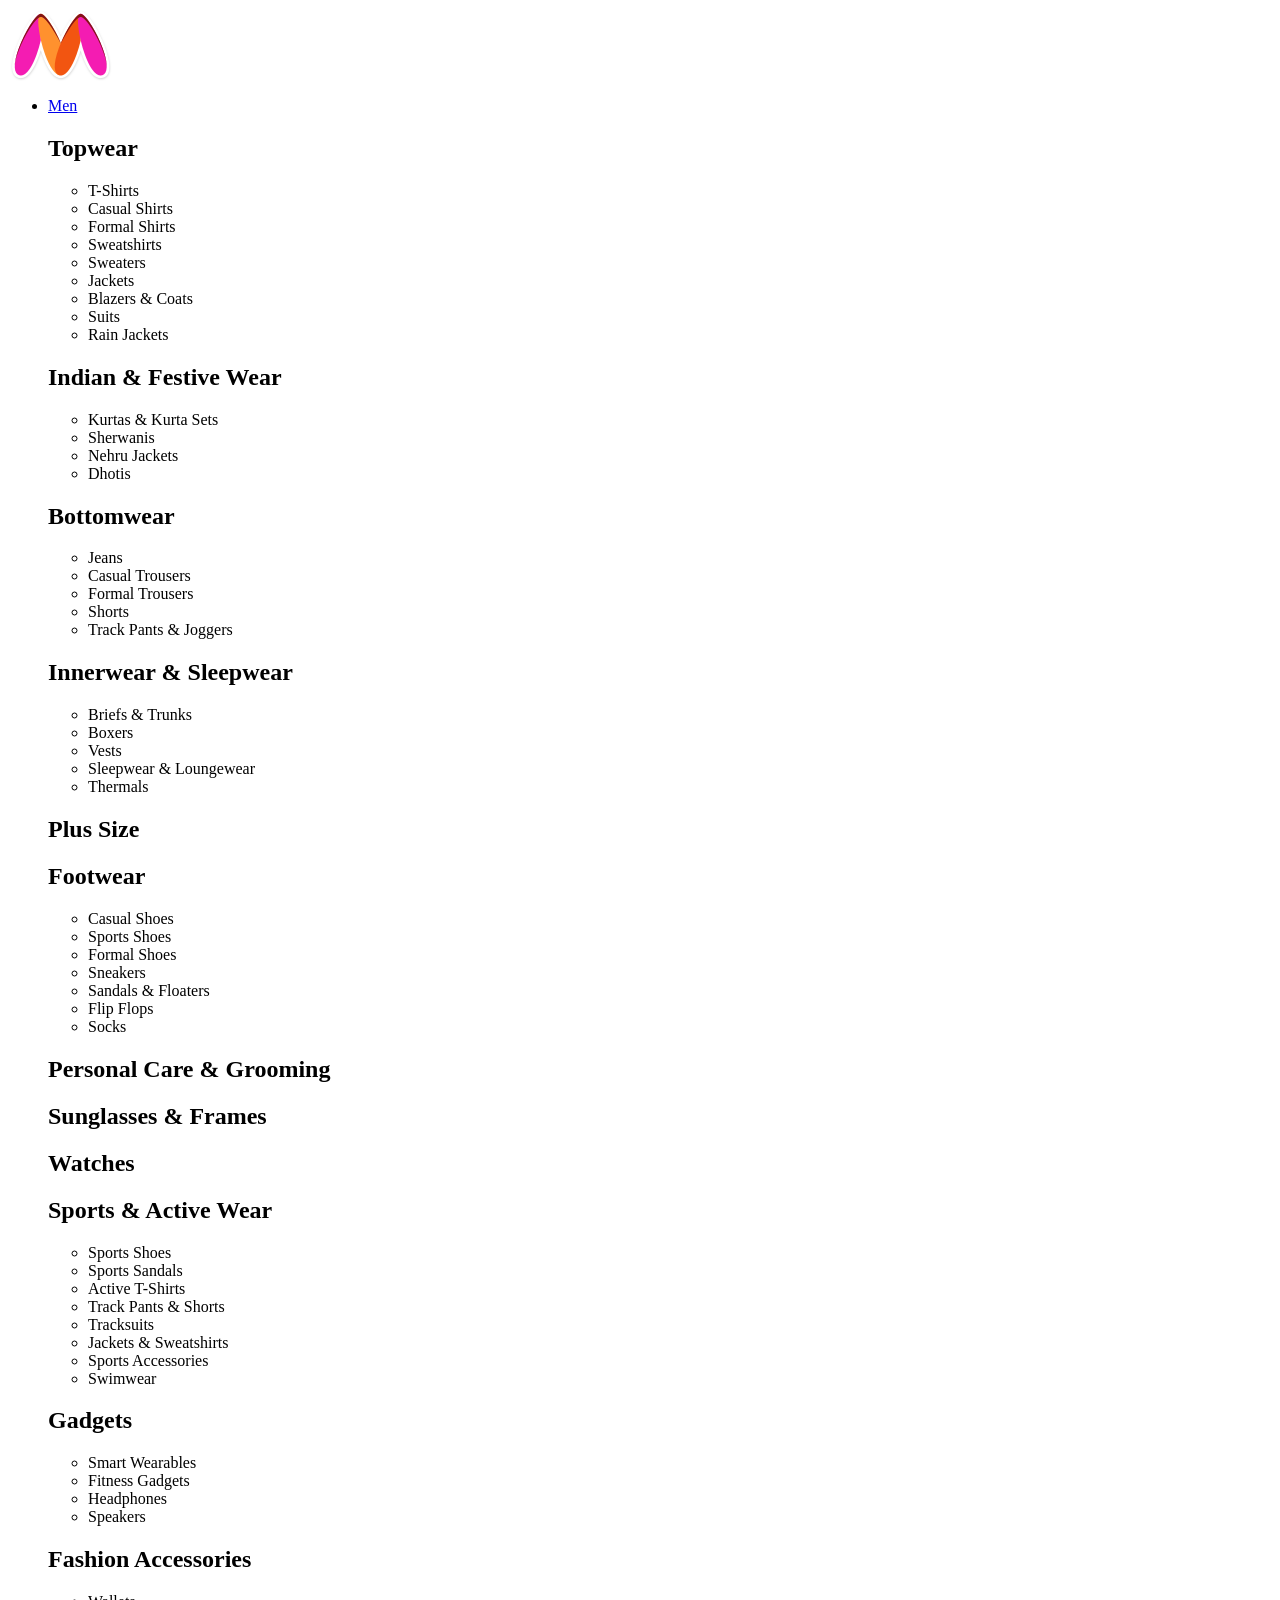
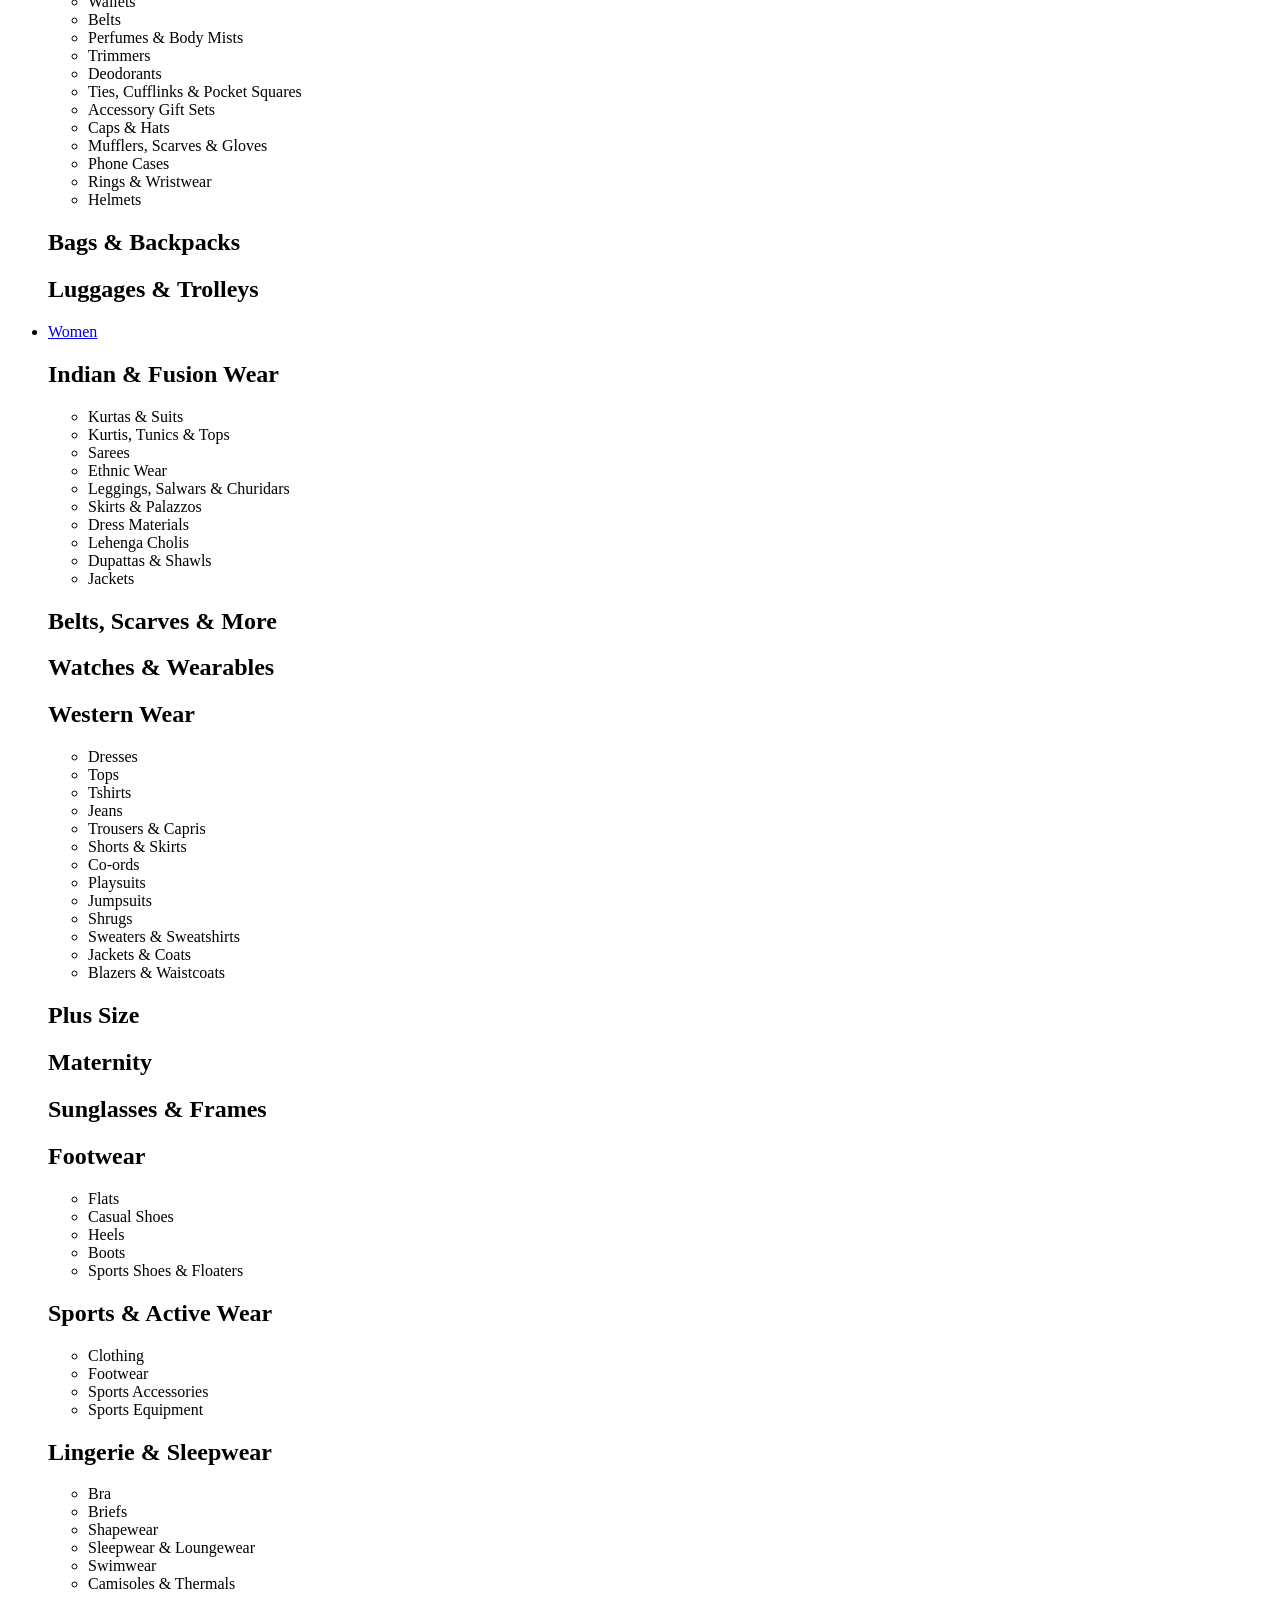
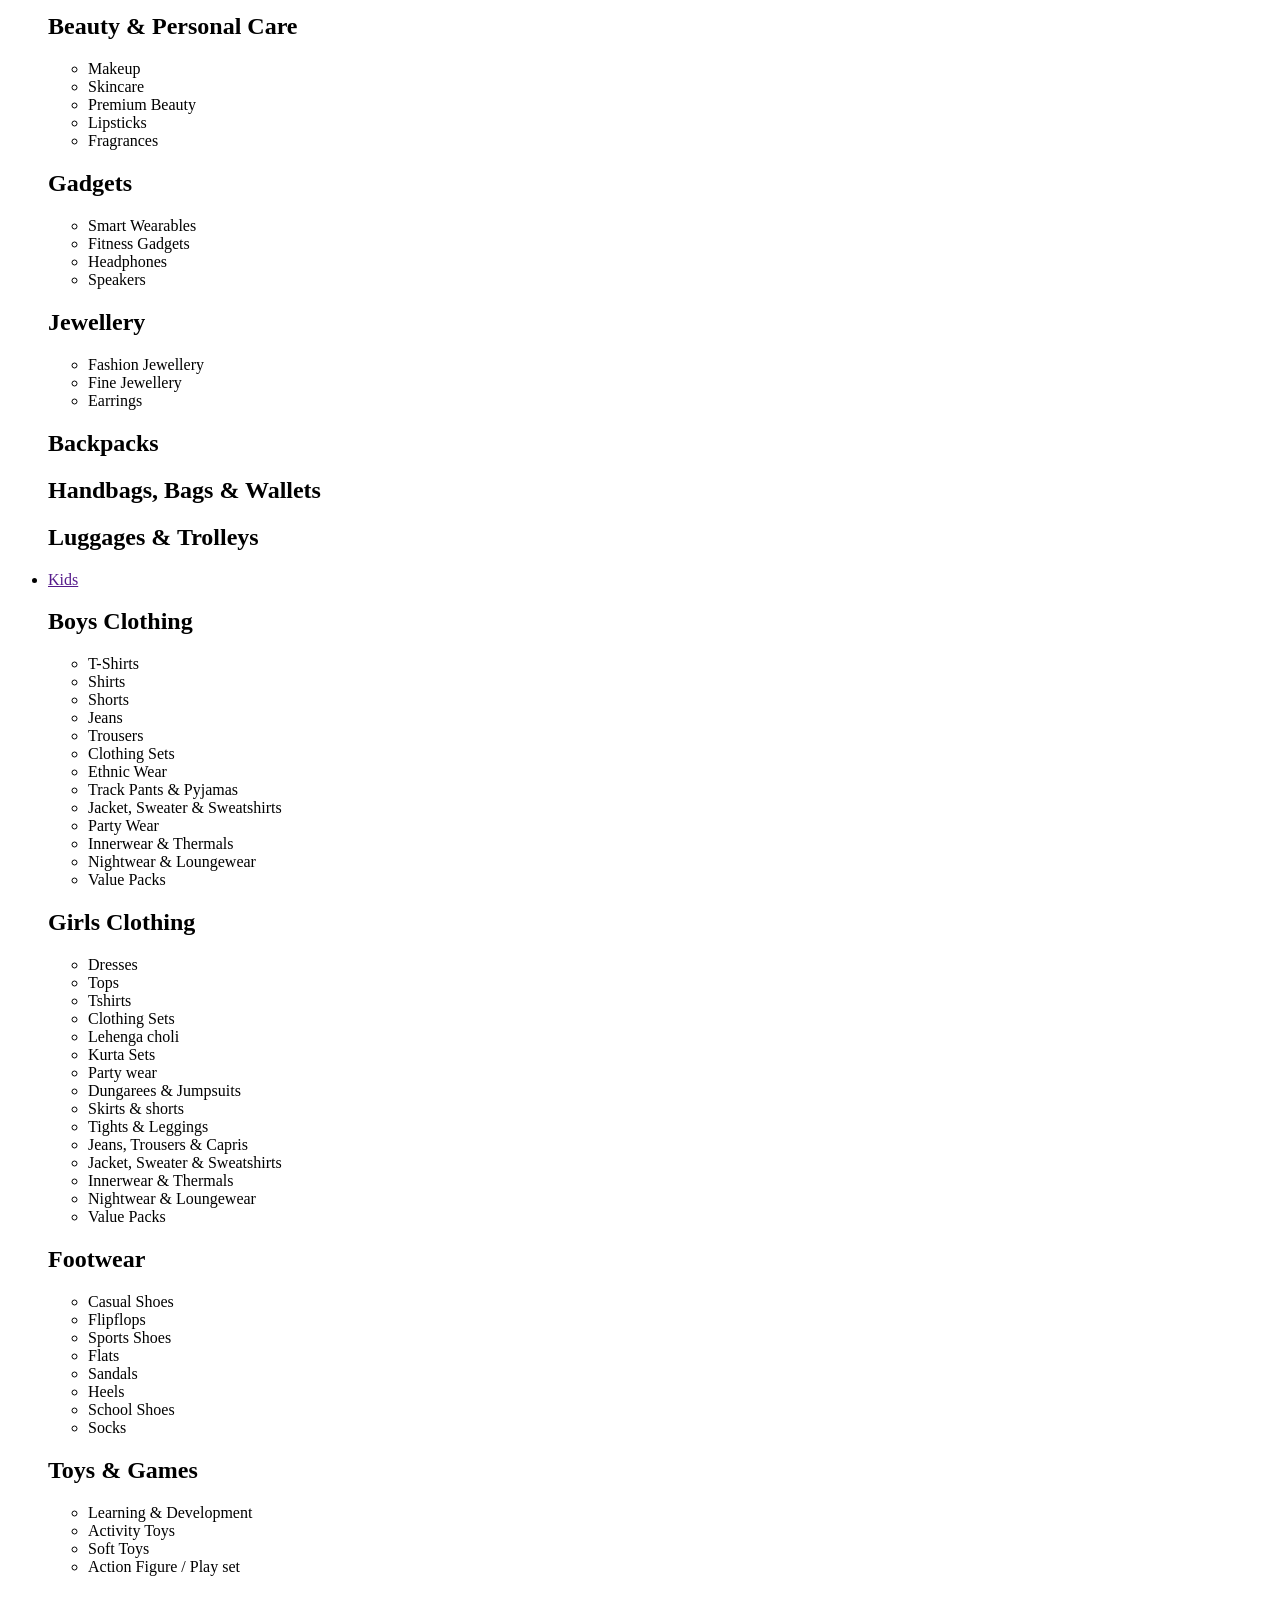
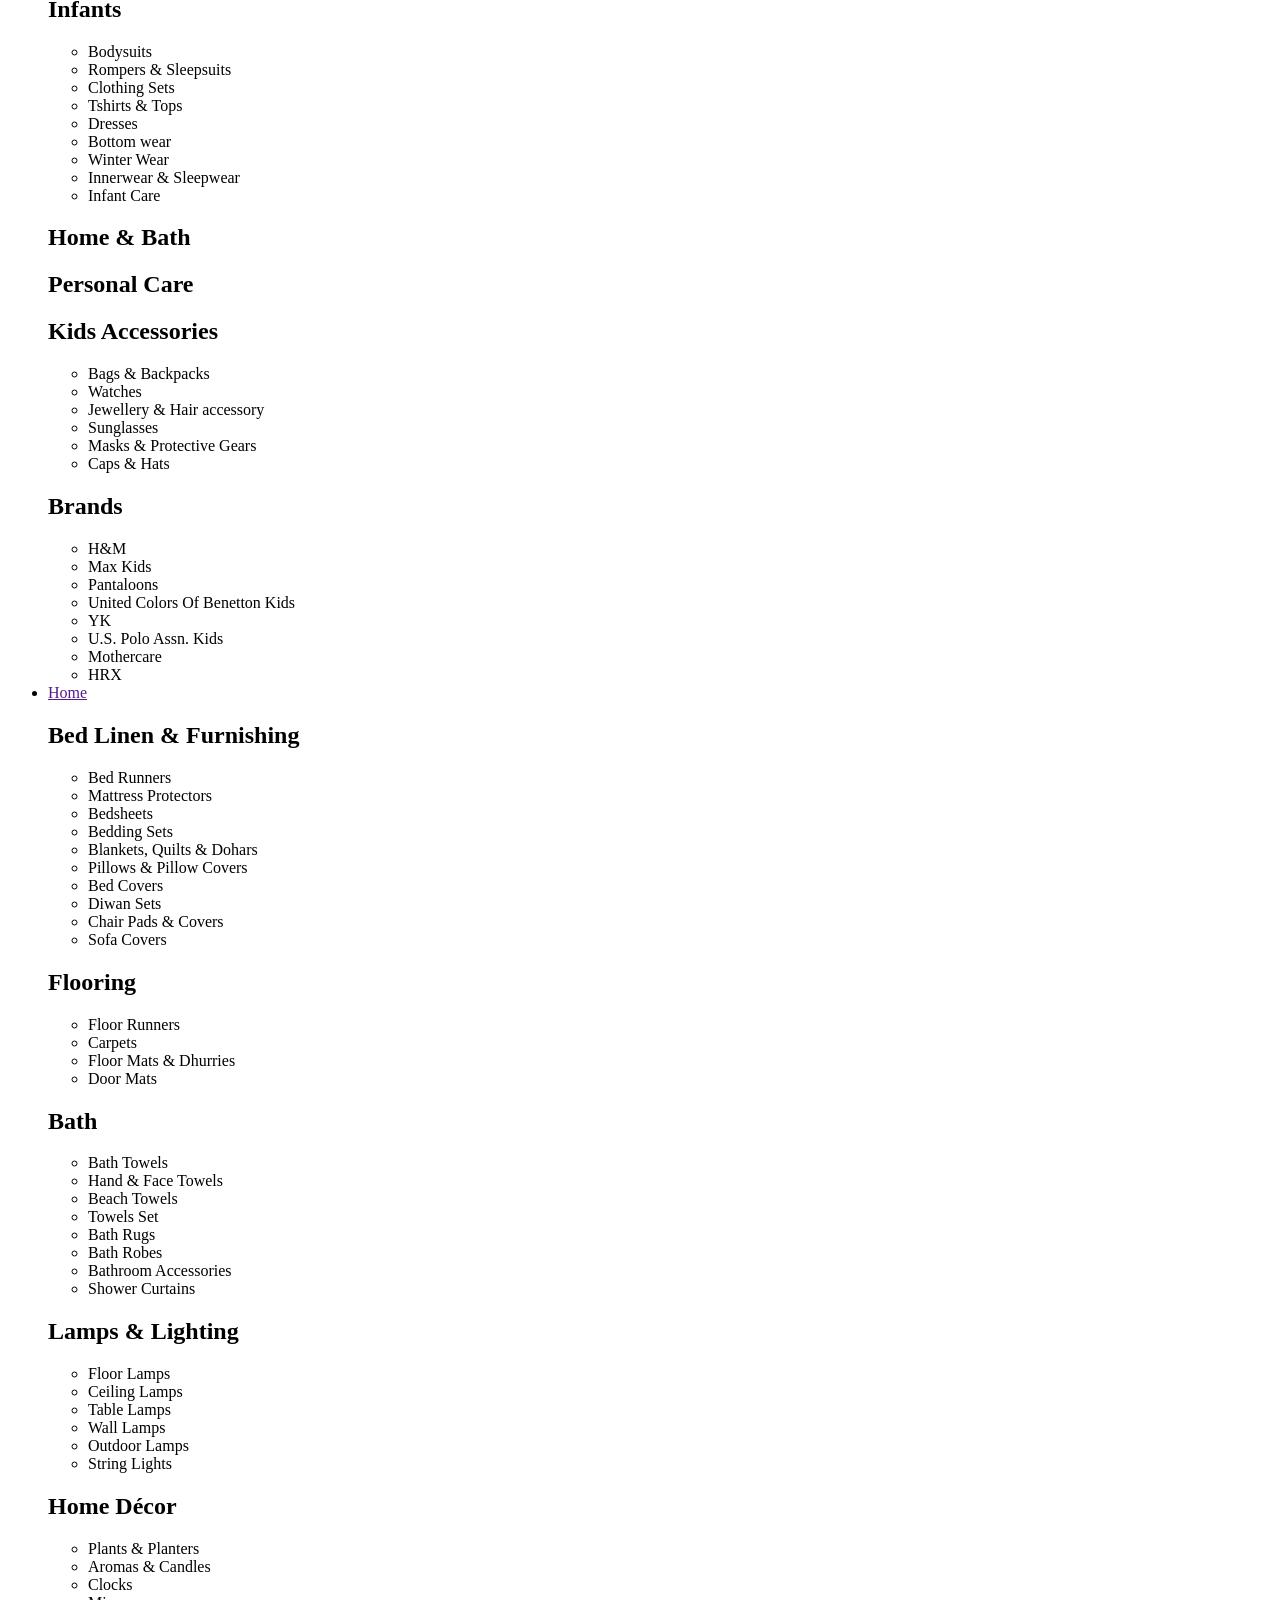
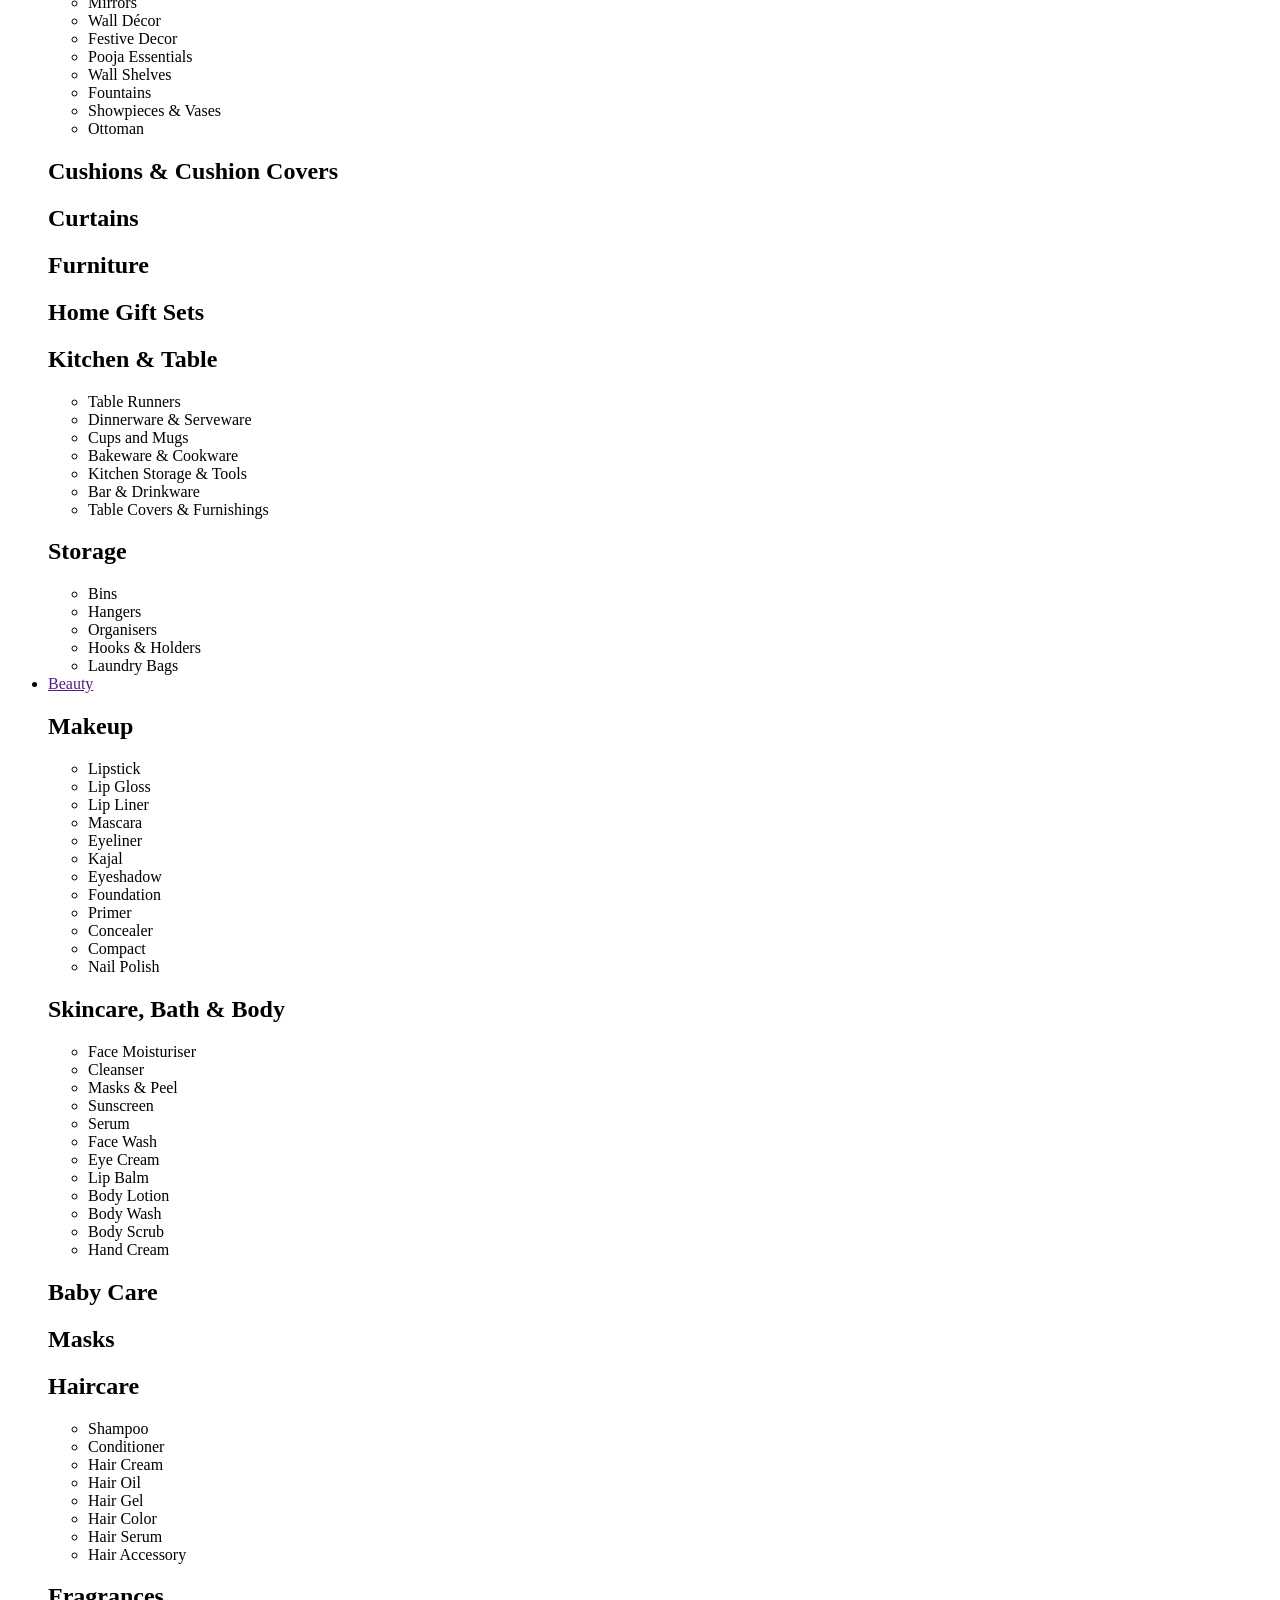
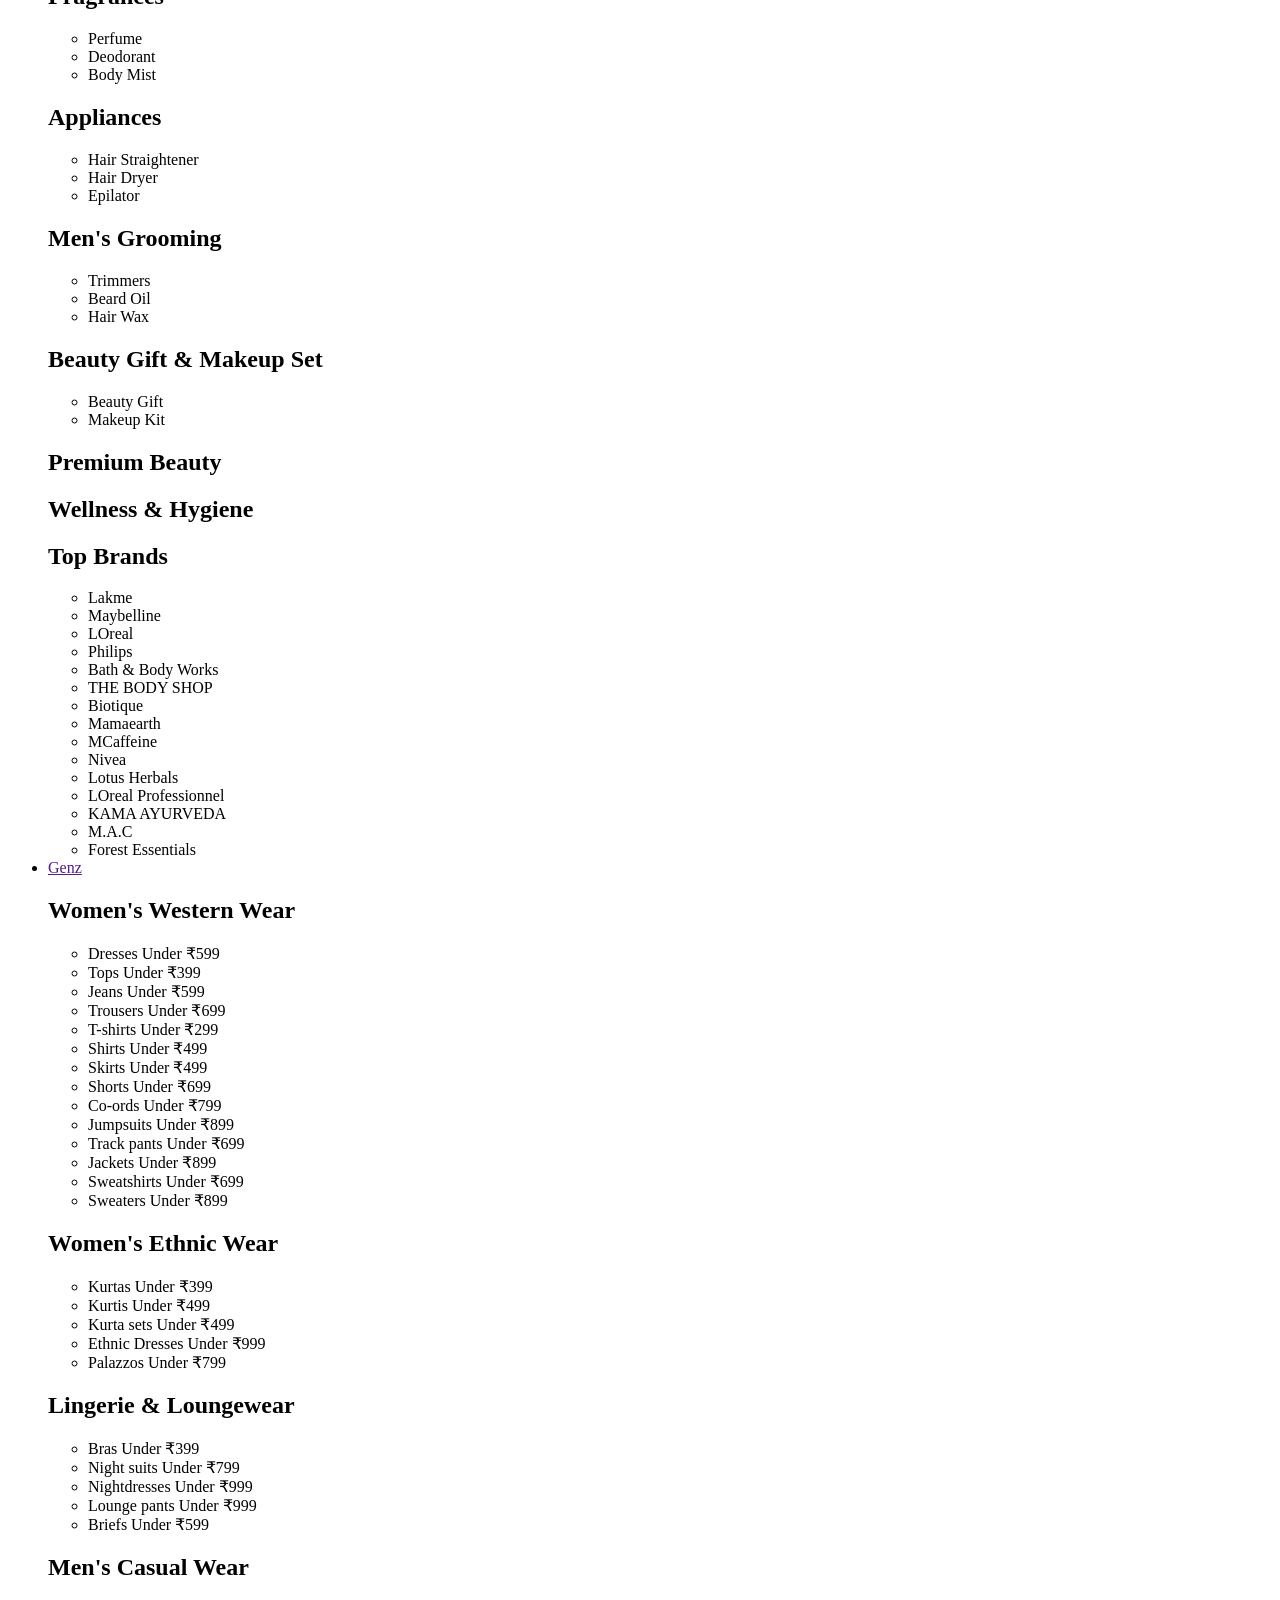
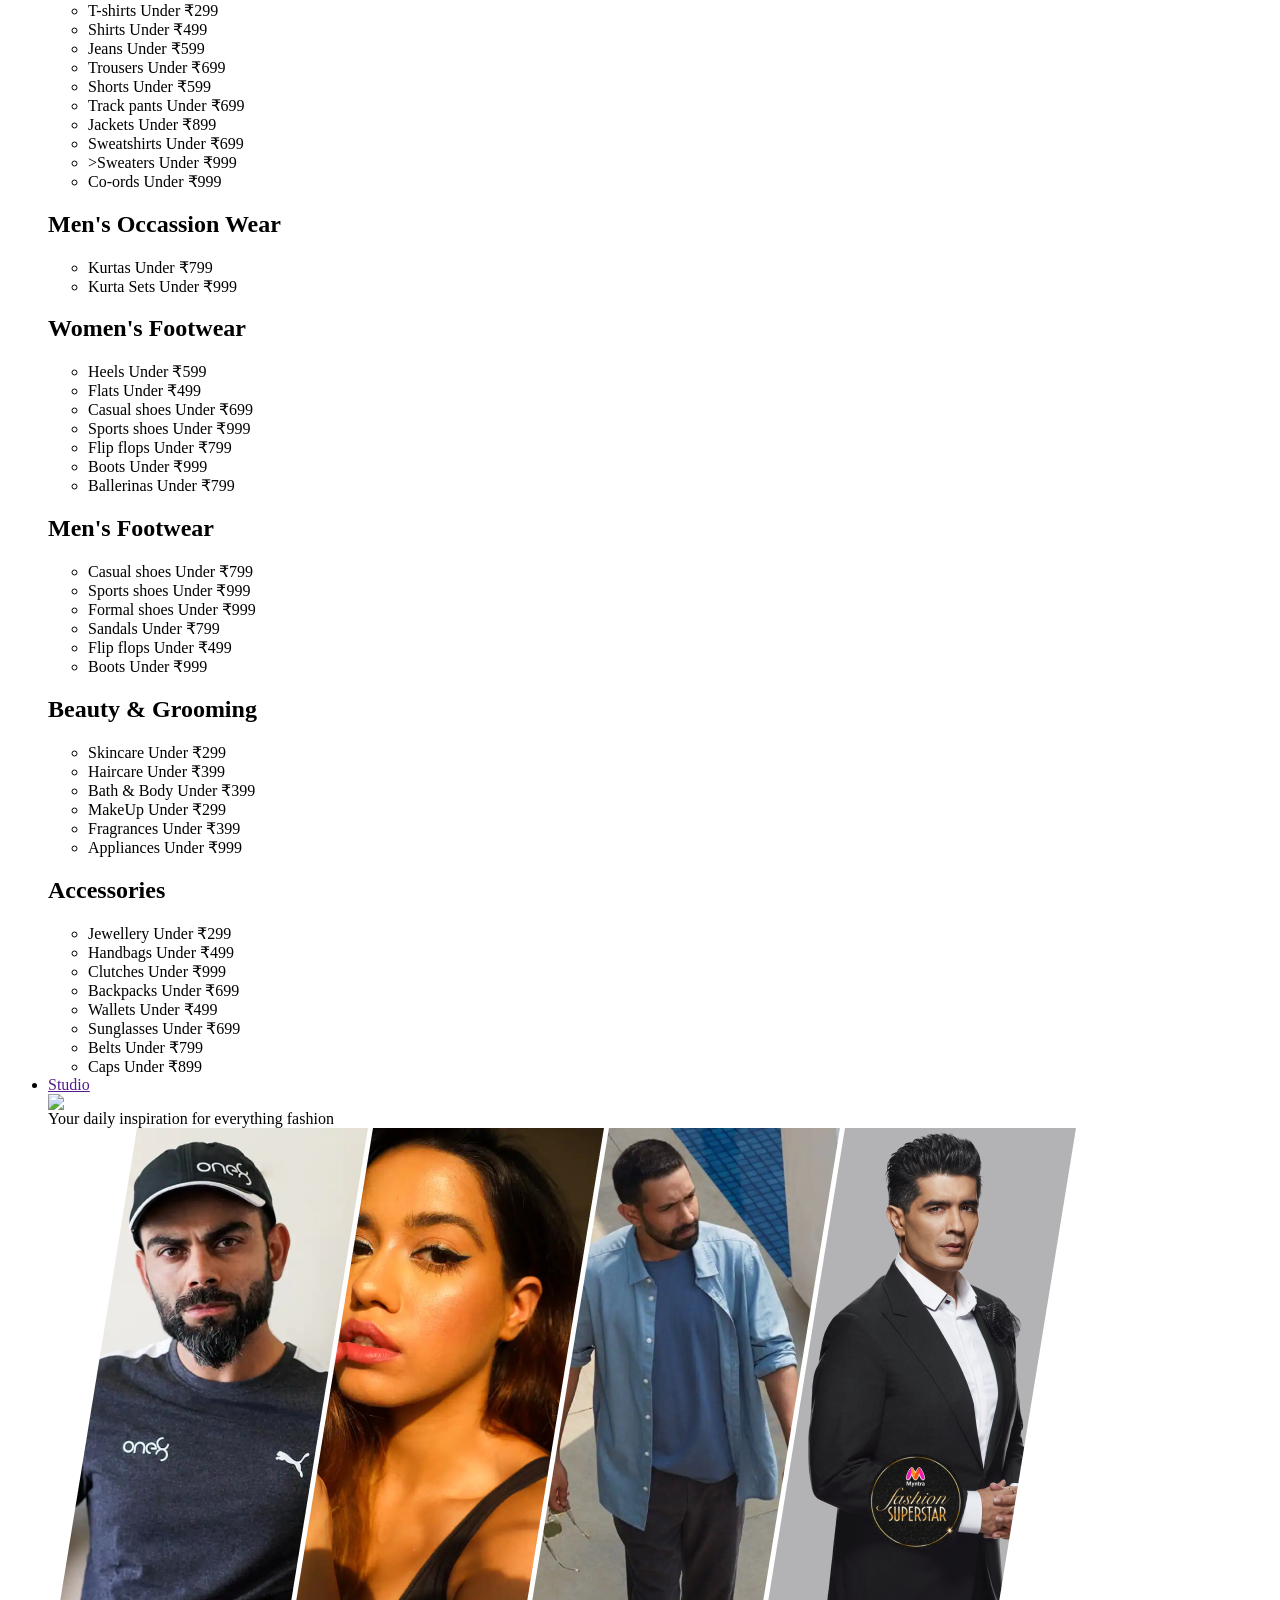
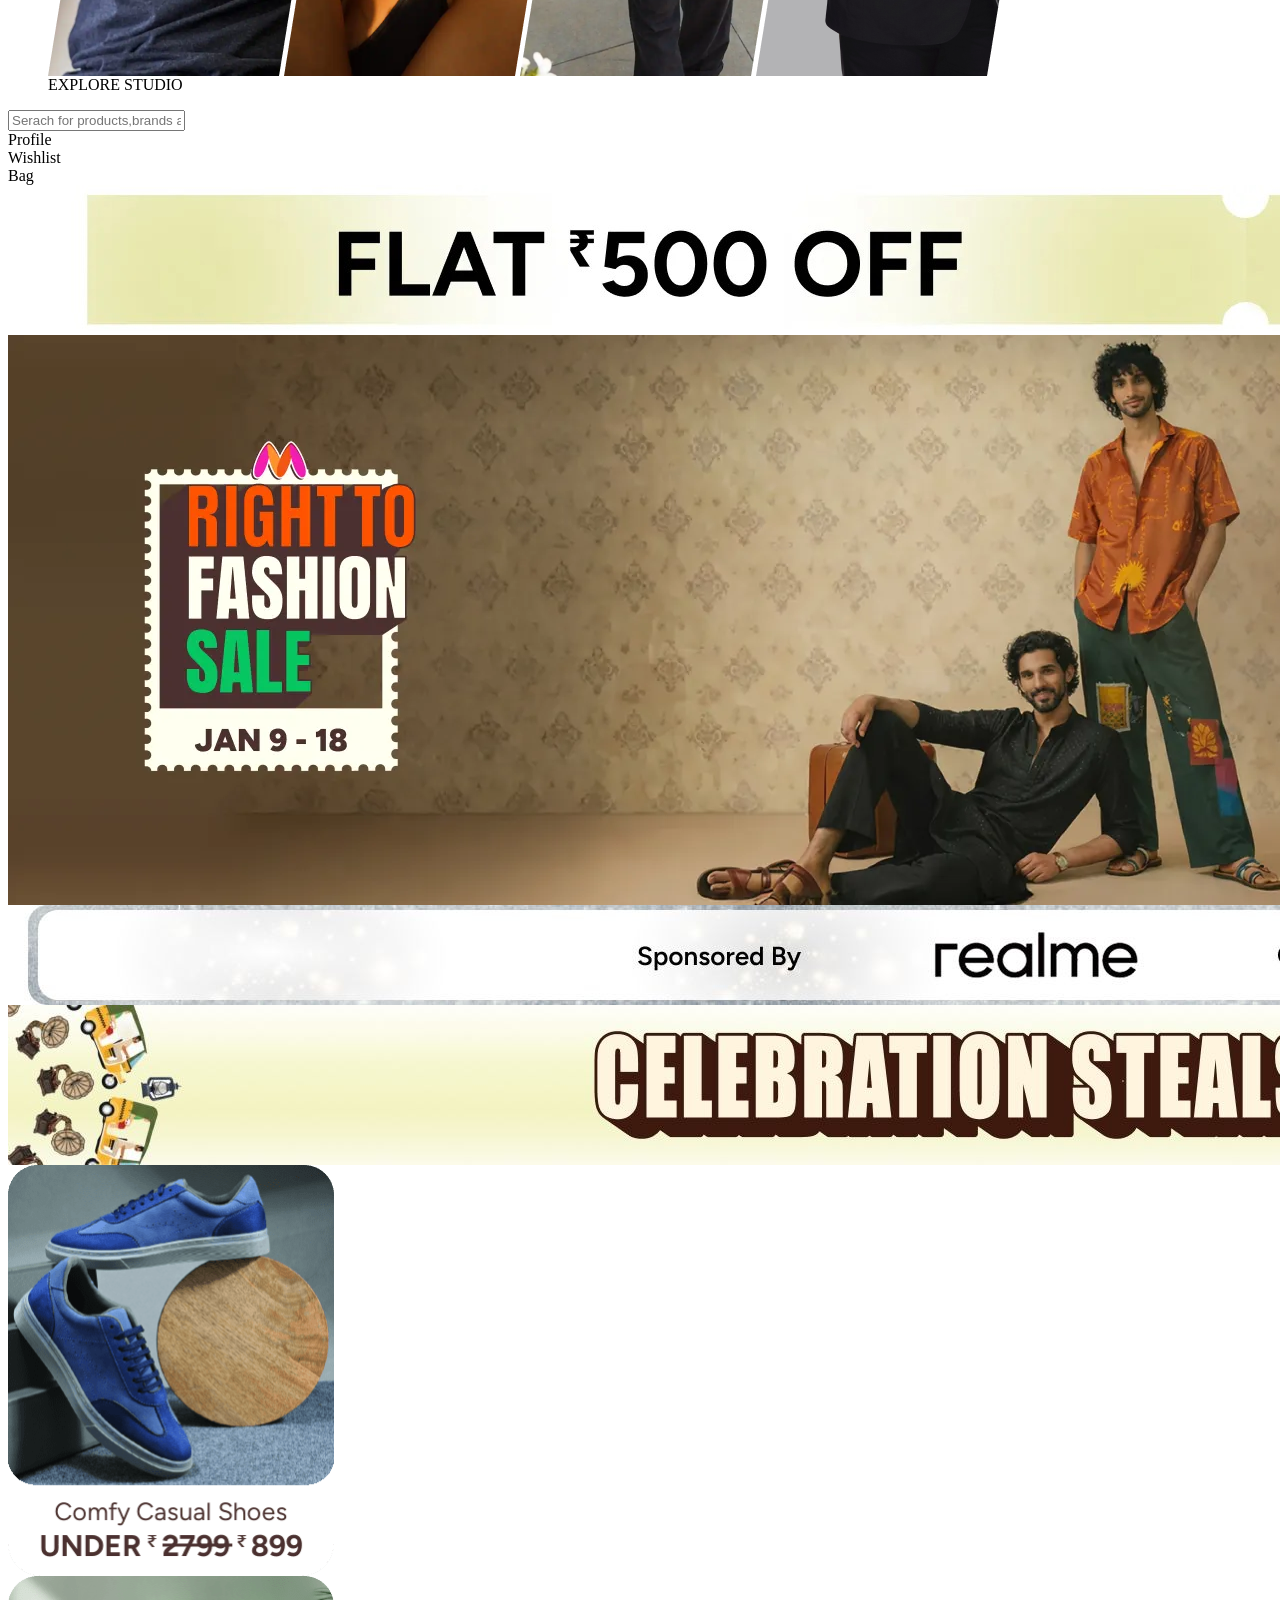
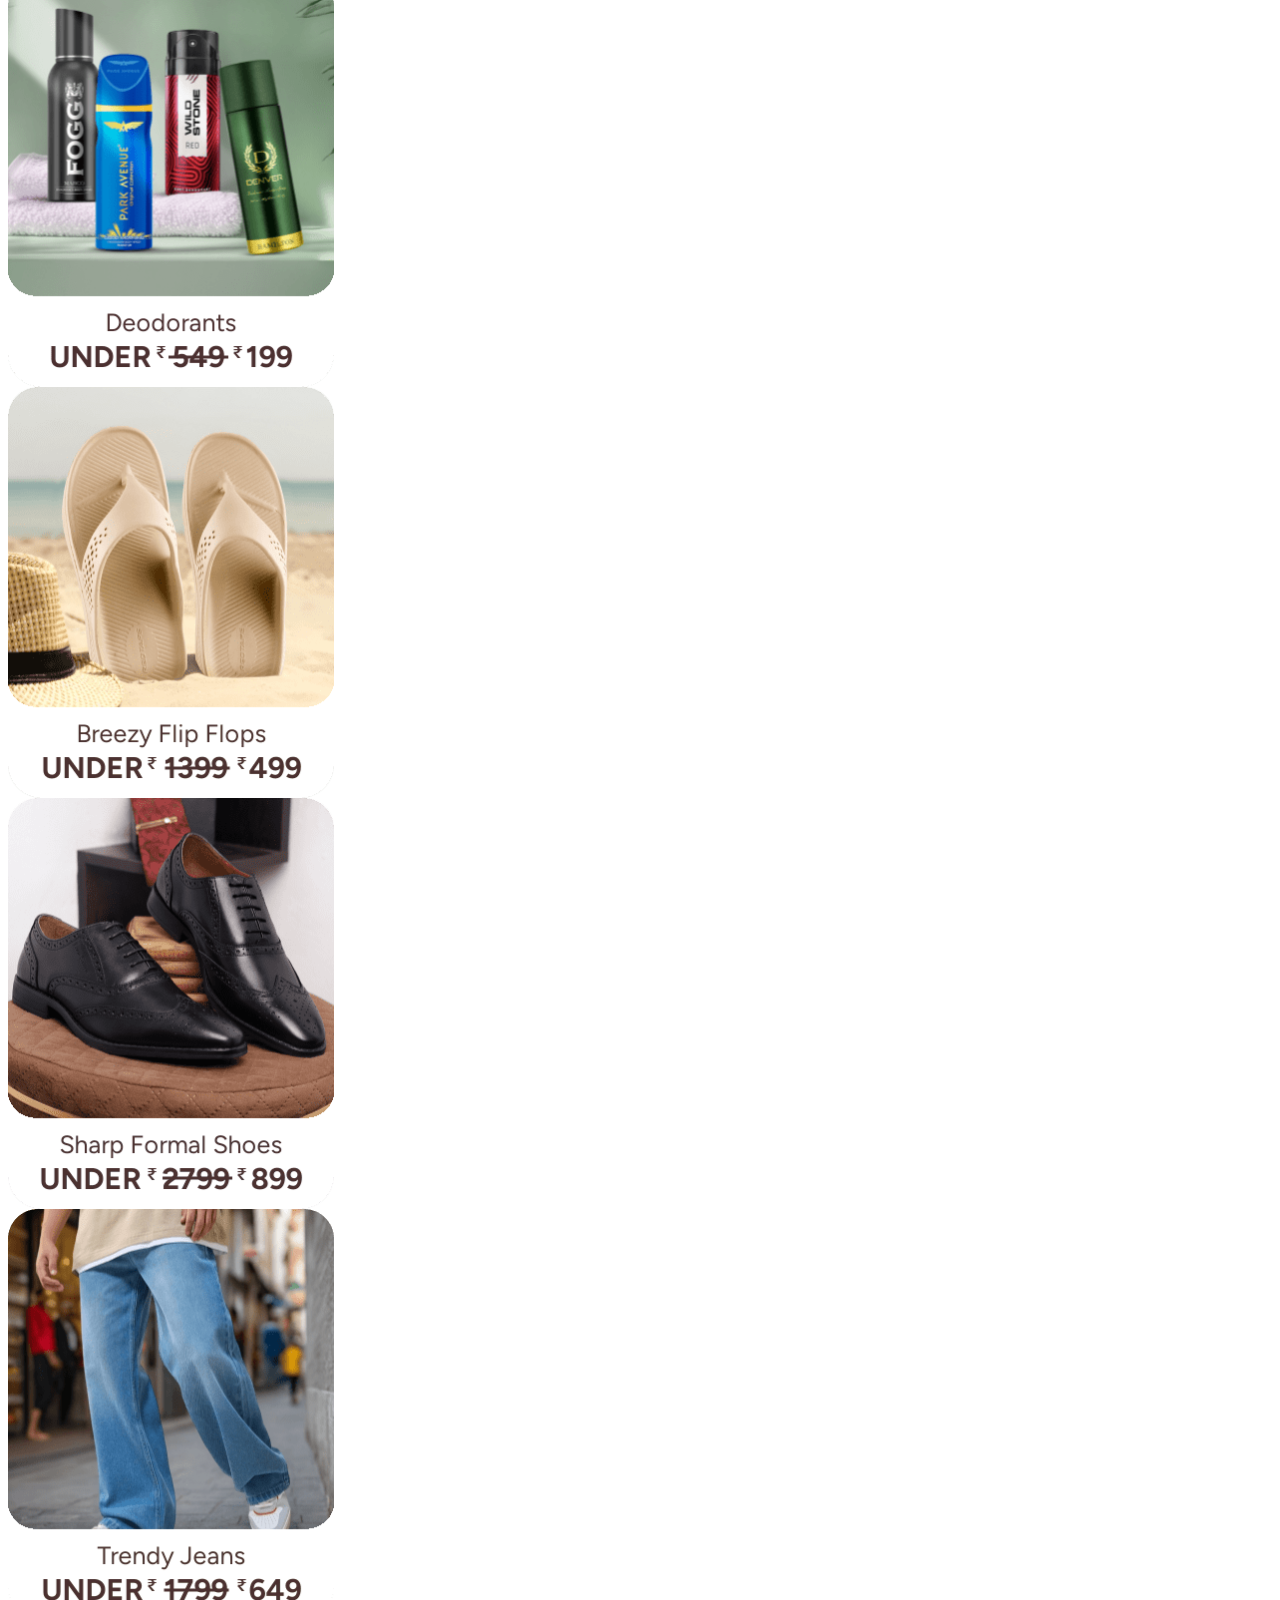
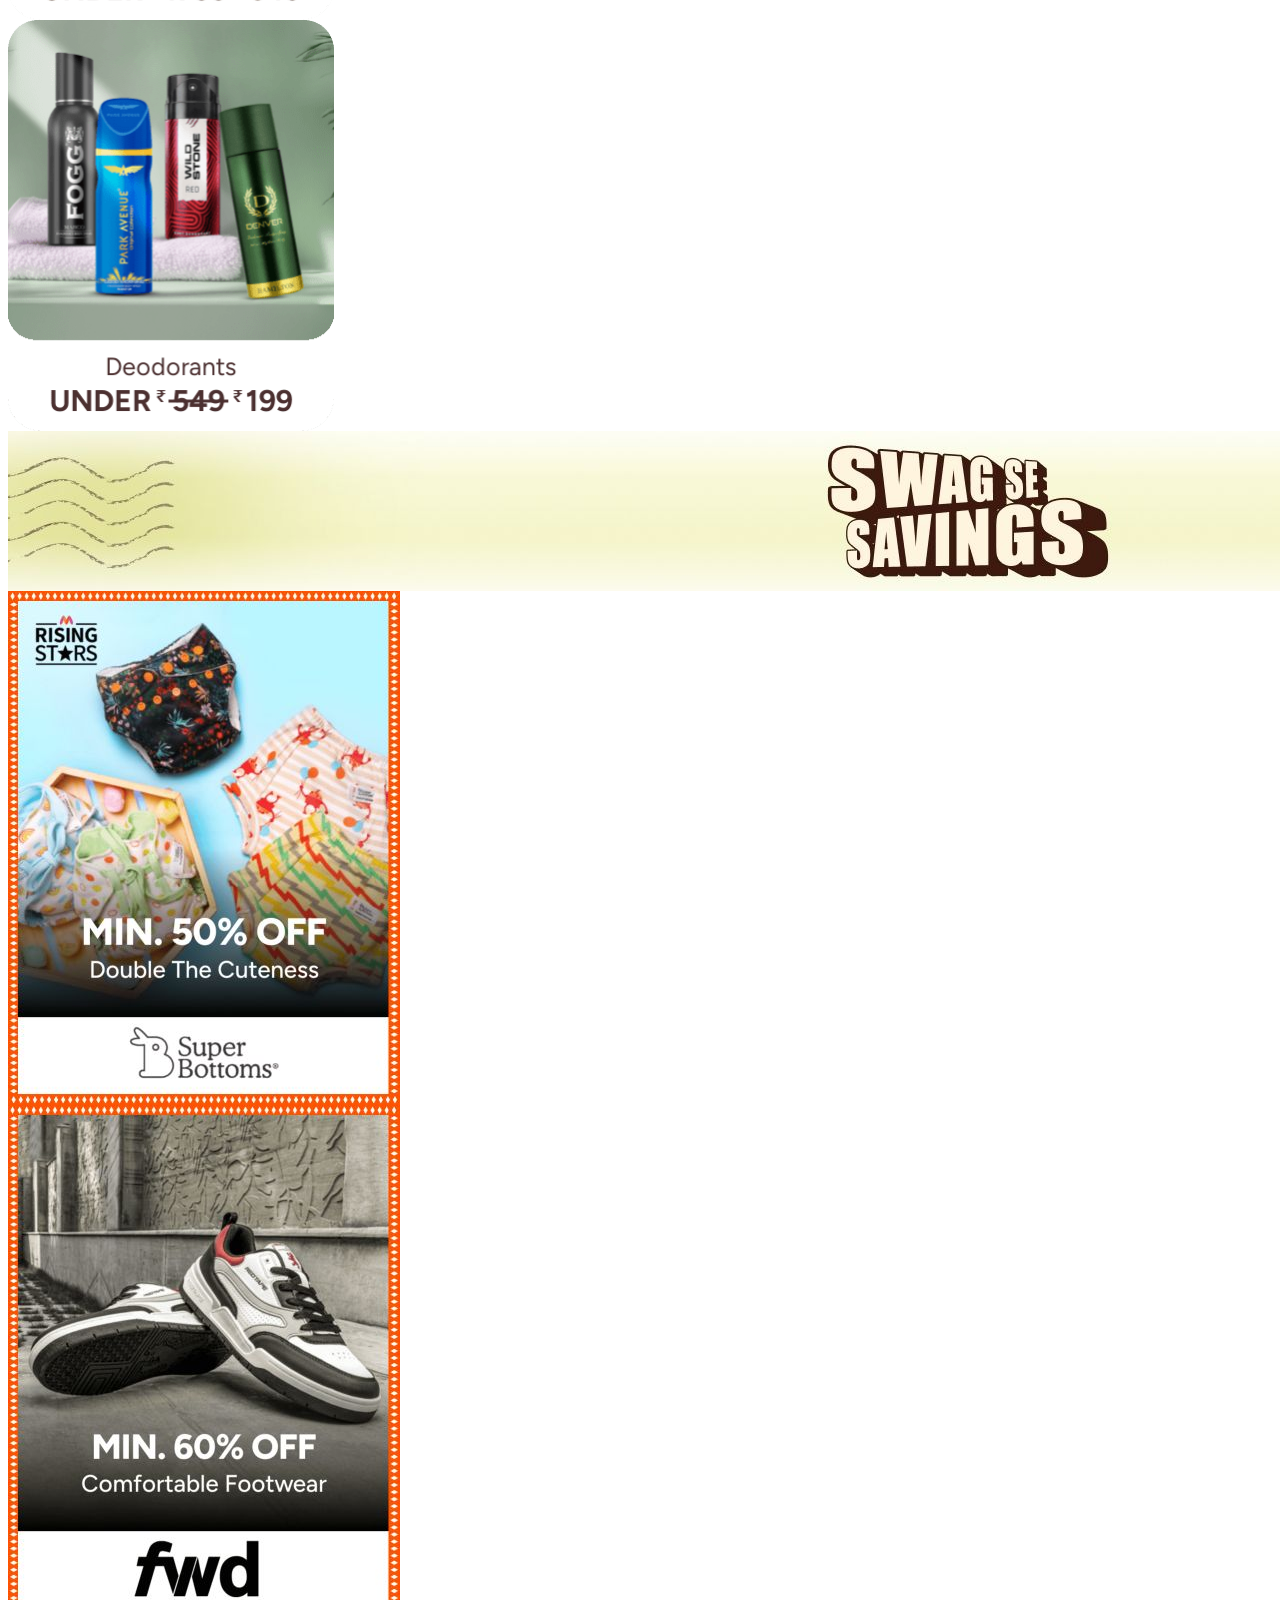
==== men.html @ 031bd018 "new commit" ====
<html>
	<head>
		<title> Myntra Website project</title>
		<link rel="stylesheet" type="text/css" href="CSS/style.css">
		<link rel="stylesheet" type="text/css"href="https://fonts.googleapis.com/css2?family=Roboto:ital,wght@0,100..900;1,100..900&display=swap">
		<link rel="stylesheet" href="https://cdnjs.cloudflare.com/ajax/libs/font-awesome/7.0.1/css/all.min.css"> 
	</head>
	<body> 
		<div class="main_div">
			<div class="bell">
				<i class="fa-regular fa-bell"></i>
 			</div>
			<!-- start header section -->
			<div class="outer_div">
				<a href="index.html">
				  <div class="logo_header">
                      <img src="images/logo.png">
				  </div>
			    </a>
				<div class="menu_header">
					<ul>
						<li>
							<a href="men.html">Men</a>
							<!-- megamenu section start -->
							<div class="megamenu_div">     
								<div class="div1">
			 		   			   <h2>Topwear</h2>
			 		   			   <ul class="menu border">
			 						   <li>T-Shirts</li>
										<li>Casual Shirts</li>
									    <li>Formal Shirts</li>
										<li>Sweatshirts</li> 
										<li>Sweaters</li>
										<li>Jackets</li>
										<li>Blazers & Coats</li>
										<li>Suits</li>
										<li>Rain Jackets</li>
									</ul>	
 			 							
 			 					    <h2>Indian & Festive Wear</h2>
 			 					    <ul class="menu">
										<li>Kurtas & Kurta Sets</li>
						        		<li>Sherwanis</li>
					            		<li>Nehru Jackets</li>
							    		<li>Dhotis</li>
 			 						</ul>
 			 				   </div>

 			 				   <div class="div1">
 			 				   	  <h2>Bottomwear</h2>
 			 				   	  <ul class="menu border ">
 			 				   	  	<li>Jeans</li>
									<li>Casual Trousers</li>
									<li>Formal Trousers</li>
									<li>Shorts</li>
									<li>Track Pants & Joggers</li>
								  </ul>
									<h2>Innerwear & Sleepwear</h2>

									<ul class="menu">
									    <li>Briefs & Trunks</li>
									    <li>Boxers</li>
									    <li>Vests</li>
									    <li>Sleepwear & Loungewear</li>
									    <li>Thermals</li>
									</ul>

									<h2>Plus Size</h2>
 			 				   	  
 			 				   </div>

 			 				   <div class="div1">
 			 				   	   <h2>Footwear</h2>
 			 				   	   <ul class="menu border">
									  <li>Casual Shoes</li>
									  <li>Sports Shoes</li>
									  <li>Formal Shoes</li>
									  <li>Sneakers</li>
									  <li>Sandals & Floaters</li>
									  <li>Flip Flops</li>
									  <li>Socks</li>
									</ul>  
									  
										<h2>Personal Care & Grooming</h2>
										<h2>Sunglasses & Frames</h2>
										<h2>Watches</h2> 			 				   	   	
 			 				   	   
 			 				   </div>

 			 				   <div class="div1">
 			 				   	   <h2>Sports & Active Wear</h2>
 			 				   	   <ul class="menu border">
									   <li>Sports Shoes</li>
									   <li>Sports Sandals</li>
									   <li>Active T-Shirts</li>
									   <li>Track Pants & Shorts</li>
									   <li>Tracksuits</li>
									   <li>Jackets & Sweatshirts</li>
									   <li>Sports Accessories</li>
									   <li>Swimwear</li>
									</ul>   
									   	
									   	<h2>Gadgets</h2>
									   	<ul class="menu">
										  <li>Smart Wearables</li>
										  <li>Fitness Gadgets</li>
										  <li>Headphones</li>
										  <li>Speakers</li>
									    </ul>	  
 			 				   </div>

 			 				   <div class="div1">
 			 				   	    <h2>Fashion Accessories</h2>
 			 				   	    <ul class="menu border">
 			 				   	    	<li>Wallets</li>
										<li>Belts</li>
										<li>Perfumes & Body Mists</li>
										<li>Trimmers</li>
										<li>Deodorants</li>
										<li>Ties, Cufflinks & Pocket Squares</li>
										<li>Accessory Gift Sets</li>
										<li>Caps & Hats</li>
										<li>Mufflers, Scarves & Gloves</li>
										<li>Phone Cases</li>
										<li>Rings & Wristwear</li>
										<li>Helmets</li>
									</ul>	
								 			
											<h2>Bags & Backpacks</h2>
											<h2>Luggages & Trolleys</h2>
 			 				   </div>
 			 				</div>	
 			 			</li>
						<li>
							<a href="women.html">Women</a>
							<!-- women mega menu start -->
							<div class="megamenu_div women">
								<div class="div1">
									<h2>Indian & Fusion Wear</h2>

								   <ul class="menu border">
									   <li>Kurtas & Suits</li>
									   <li>Kurtis, Tunics & Tops</li>
									   <li>Sarees</li>
									   <li>Ethnic Wear</li>
									   <li>Leggings, Salwars & Churidars</li>
									   <li>Skirts & Palazzos</li>
									   <li>Dress Materials</li>
									   <li>Lehenga Cholis</li>
									   <li>Dupattas & Shawls</li>
									   <li>Jackets</li>
								  </ul>

								  <h2>Belts, Scarves & More</h2>

								  <h2>Watches & Wearables</h2>	
							    </div>

							    <div class="div1">
							    	<h2>Western Wear</h2>

							    	<ul class="menu border">
							    		<li>Dresses</li>
                                    	<li>Tops</li>
	                                    <li>Tshirts</li>                                    
	                                    <li>Jeans</li>
	                                    <li>Trousers & Capris</li>
	                                    <li>Shorts & Skirts</li>
	                                    <li>Co-ords</li>
	                                    <li>Playsuits</li>
	                                    <li>Jumpsuits</li>
	                                    <li>Shrugs</li>
	                                    <li>Sweaters & Sweatshirts</li>
	                                    <li>Jackets & Coats</li>
	                                   	<li>Blazers & Waistcoats</li>
	                                </ul>

	                                <h2>Plus Size</h2>
							    </div>

							    <div class="div1">
							    	<h2>Maternity</h2>

							    	<h2>Sunglasses & Frames</h2>

							    	<h2>Footwear</h2>

							    	<ul class="menu border">
							    		<li>Flats</li>
							    		<li>Casual Shoes</li>
							    		<li>Heels</li>
							    		<li>Boots</li>
							    		<li>Sports Shoes & Floaters</li>
							    	</ul>	

							    		<h2>Sports & Active Wear</h2>

							    	<ul class="menu">	
							    		<li>Clothing</li>
							    		<li>Footwear</li>
							    		<li>Sports Accessories</li>
							    		<li>Sports Equipment</li>
							    	</ul>
							    </div>

							    <div class="div1">

							    	<h2>Lingerie & Sleepwear</h2>

							    	<ul class="menu border">
							    		<li>Bra</li>
										<li>Briefs</li>
										<li>Shapewear</li>
										<li>Sleepwear & Loungewear</li>
										<li>Swimwear</li>
										<li>Camisoles & Thermals</li>
							    	</ul>

							    	<h2>Beauty & Personal Care</h2>

							    	<ul class="menu">
							    		<li>Makeup</li>
										<li>Skincare</li>
										<li>Premium Beauty</li>
										<li>Lipsticks</li>
										<li>Fragrances</li>
							    	</ul>
							    </div>

							    <div class="div1">
							    	
							    	<h2>Gadgets</h2>

							    	<ul class="menu border">
							    		<li>Smart Wearables</li>
										<li>Fitness Gadgets</li>
										<li>Headphones</li>
										<li>Speakers</li>
							    	</ul>

							    	<h2>Jewellery</h2>

							    	<ul class="menu border">
							    		<li>Fashion Jewellery</li>
										<li>Fine Jewellery</li>
										<li>Earrings</li>
							    	</ul>

							    	<h2>Backpacks</h2>
									<h2>Handbags, Bags & Wallets</h2>
									<h2>Luggages & Trolleys</h2>
								</div>
							</div>
						</li>
						<li>
							<a href="">Kids</a>
							<!-- kids megamenu start -->
							<div class="megamenu_div kids">
								<div class="div1">
									<h2>Boys Clothing</h2>

									<ul class="menu">
										<li>T-Shirts</li>
										<li>Shirts</li>
										<li>Shorts</li>
										<li>Jeans</li>
										<li>Trousers</li>
										<li>Clothing Sets</li>
										<li>Ethnic Wear</li>
										<li>Track Pants & Pyjamas</li>
										<li>Jacket, Sweater & Sweatshirts</li>
										<li>Party Wear</li>
										<li>Innerwear & Thermals</li>
										<li>Nightwear & Loungewear</li>
										<li>Value Packs</li>
									</ul>
								</div>

								<div class="div1">
									<h2>Girls Clothing</h2>

									<ul class="menu">
										<li>Dresses</li>
										<li>Tops</li>
										<li>Tshirts</li>
										<li>Clothing Sets</li>
										<li>Lehenga choli</li>
										<li>Kurta Sets</li>
										<li>Party wear</li>
										<li>Dungarees & Jumpsuits</li>
										<li>Skirts & shorts</li>
										<li>Tights & Leggings</li>
										<li>Jeans, Trousers & Capris</li>
										<li>Jacket, Sweater & Sweatshirts</li>
										<li>Innerwear & Thermals</li>
										<li>Nightwear & Loungewear</li>
										<li>Value Packs</li>
									</ul>
								</div>

								<div class="div1">
									<h2>Footwear</h2>

									<ul class="menu border">
										<li>Casual Shoes</li>
										<li>Flipflops</li>
										<li>Sports Shoes</li>
										<li>Flats</li>
										<li>Sandals</li>
										<li>Heels</li>
										<li>School Shoes</li>
										<li>Socks</li>
									</ul>

									<h2>Toys & Games</h2>

									<ul class="menu">
										<li>Learning & Development
										<li>Activity Toys</li>
										<li>Soft Toys</li>
										<li>Action Figure / Play set</li>
									</ul>
								</div>

								<div class="div1">
									<h2>Infants</h2>

									<ul class="menu">
										<li>Bodysuits</li>
										<li>Rompers & Sleepsuits</li>
										<li>Clothing Sets</li>
										<li>Tshirts & Tops</li>
										<li>Dresses</li>
										<li>Bottom wear</li>
										<li>Winter Wear</li>
										<li>Innerwear & Sleepwear</li>
										<li>Infant Care</li>

									</ul>

									<h2>Home & Bath</h2>
									<h2>Personal Care</h2>
								</div>

								<div class="div1">
									<h2>Kids Accessories</h2>
									<ul class="menu border">
										<li>Bags & Backpacks</li>
										<li>Watches</li>
										<li>Jewellery & Hair accessory</li>
										<li>Sunglasses</li>
										<li>Masks & Protective Gears</li>
										<li>Caps & Hats</li>
									</ul>

									<h2>Brands</h2>

									<ul class="menu">
										<li>H&M</li>
										<li>Max Kids</li>
										<li>Pantaloons</li>
										<li>United Colors Of Benetton Kids</li>
										<li>YK</li>
										<li>U.S. Polo Assn. Kids</li>
										<li>Mothercare</li>
										<li>HRX</li>
									</ul>
								</div>
							</div>
						</li>
						<li>
							
							<a href="">Home</a>
							<!-- home megamenu start -->
							<div class="megamenu_div home">
								<div class="div1">
									<h2>Bed Linen & Furnishing</h2>

									<ul class="menu border">
										<li>Bed Runners</li>
										<li>Mattress Protectors</li>
										<li>Bedsheets</li>
										<li>Bedding Sets</li>
										<li>Blankets, Quilts & Dohars</li>
										<li>Pillows & Pillow Covers</li>
										<li>Bed Covers</li>
										<li>Diwan Sets</li>
										<li>Chair Pads & Covers</li>
										<li>Sofa Covers</li>
									</ul>

									<h2>Flooring</h2>

									<ul class="menu">
	 									<li>Floor Runners</li>
										<li>Carpets</li>
										<li>Floor Mats & Dhurries</li>
										<li>Door Mats</li>
									</ul>
								</div>

								<div class="div1">
									<h2>Bath</h2>

									<ul class="menu border">
										<li>Bath Towels</li>
										<li>Hand & Face Towels</li>
										<li>Beach Towels</li>
										<li>Towels Set</li>
										<li>Bath Rugs</li>
										<li>Bath Robes</li>
										<li>Bathroom Accessories</li>
										<li>Shower Curtains</li>
									</ul>

									<h2>Lamps & Lighting</h2>

									<ul class="menu">
										<li>Floor Lamps</li>
										<li>Ceiling Lamps</li>
										<li>Table Lamps</li>
										<li>Wall Lamps</li>
										<li>Outdoor Lamps</li>
										<li>String Lights</li>
									</ul>
								</div>

								<div class="div1">
									<h2>Home Décor</h2>

									<ul class="menu border">
										<li>Plants & Planters</li>
										<li>Aromas & Candles</li>
										<li>Clocks</li>
										<li>Mirrors</li>
										<li>Wall Décor</li>
										<li>Festive Decor</li>
										<li>Pooja Essentials</li>
										<li>Wall Shelves</li>
										<li>Fountains</li>
										<li>Showpieces & Vases</li>
										<li>Ottoman</li>
									</ul>

									<h2>Cushions & Cushion Covers</h2>
									<h2>Curtains</h2>
								</div>

								<div class="div1">
									<h2>Furniture</h2>

									<h2>Home Gift Sets</h2>

									<h2>Kitchen & Table</h2>

									<ul class="menu">
										<li>Table Runners</li>
										<li>Dinnerware & Serveware</li>
										<li>Cups and Mugs</li>
										<li>Bakeware & Cookware</li>
										<li>Kitchen Storage & Tools</li>
										<li>Bar & Drinkware</li>
										<li>Table Covers & Furnishings</li>
									</ul>
								</div>

								<div class="div1">
									<h2>Storage</h2>

									<ul class="menu">
										<li>Bins</li>
										<li>Hangers</li>
										<li>Organisers</li>
										<li>Hooks & Holders</li>
										<li>Laundry Bags</li>
									</ul>
								</div>
							</div>
						</li>
						<li>
							<a href="">Beauty</a>
								<!-- beauty megamenu start -->
							   <div class="megamenu_div beauty">
							   		<div class="div1">
							   			<h2>Makeup</h2>
							   			<ul class="menu">
							   				<li>Lipstick</li>
											<li>Lip Gloss</li>
											<li>Lip Liner</li>
											<li>Mascara</li>
											<li>Eyeliner</li>
											<li>Kajal</li>
											<li>Eyeshadow</li>
											<li>Foundation</li>
											<li>Primer</li>
											<li>Concealer</li>
											<li>Compact</li>
											<li>Nail Polish</li>
							   			</ul>
							   		</div>

							   		<div class="div1">
							   			<h2>Skincare, Bath & Body</h2>
							   			<ul class="menu border">
							   				<li>Face Moisturiser</li>
											<li>Cleanser</li>
											<li>Masks & Peel</li>
											<li>Sunscreen</li>
											<li>Serum</li>
											<li>Face Wash</li>
											<li>Eye Cream</li>
											<li>Lip Balm</li>
											<li>Body Lotion</li>
											<li>Body Wash</li>
											<li>Body Scrub</li>
											<li>Hand Cream</li>
							   			</ul>

							   			<h2>Baby Care</h2>
							   			<h2>Masks</h2>
							   		</div>

							   		<div class="div1">
							   			<h2>Haircare</h2>
							   			<ul class="menu border">
							   				<li>Shampoo</li>
											<li>Conditioner</li>
											<li>Hair Cream</li>
											<li>Hair Oil</li>
											<li>Hair Gel</li>
											<li>Hair Color</li>
											<li>Hair Serum</li>
											<li>Hair Accessory</li>
							   			</ul>

							   			<h2>Fragrances</h2>
							   			<ul class="menu">
										    <li>Perfume</li>
											<li>Deodorant</li>
											<li>Body Mist</li>
							   			</ul>
							   		</div>

							   		<div class="div1">
							   			<h2>Appliances</h2>

							   			<ul class="menu border">
							   				<li>Hair Straightener</li>
											<li>Hair Dryer</li>
											<li>Epilator</li>
							   			</ul>

							   			<h2>Men's Grooming</h2>

							   			<ul class="menu border">
							   				<li>Trimmers</li>
											<li>Beard Oil</li>
											<li>Hair Wax</li>
							   			</ul>

							   			<h2>Beauty Gift & Makeup Set</h2>

							   			<ul class="menu border">
							   				<li>Beauty Gift</li>
											<li>Makeup Kit</li>
							   			</ul>

							   			<h2>Premium Beauty</h2>

							   			<h2>Wellness & Hygiene</h2>
							   		</div>

							   		<div class="div1">
							   			<h2>Top Brands</h2>

							   			<ul class="menu">
							   				<li>Lakme</li>
											<li>Maybelline</li>
											<li>LOreal</li>
											<li>Philips</li>
											<li>Bath & Body Works</li>
											<li>THE BODY SHOP</li>
											<li>Biotique</li>
											<li>Mamaearth</li>
											<li>MCaffeine</li>
											<li>Nivea</li>
											<li>Lotus Herbals</li>
											<li>LOreal Professionnel</li>
											<li>KAMA AYURVEDA</li>
											<li>M.A.C</li>
											<li>Forest Essentials</li>
							   			</ul>
							   		</div>	
							   </div>	
						</li>
						<li>
							<a href="">Genz</a>
							<!-- genz mega menu start  -->

							<div class="megamenu_div beauty">
								<div class="div1">
									<h2>Women's Western Wear</h2>

									<ul class="menu">
										<li>Dresses Under ₹599</li>
										<li>Tops Under ₹399</li>
										<li>Jeans Under ₹599</li>
										<li>Trousers Under ₹699</li>
										<li>T-shirts Under ₹299</li>
										<li>Shirts Under ₹499</li>
										<li>Skirts Under ₹499</li>
										<li>Shorts Under ₹699</li>
										<li>Co-ords Under ₹799</li>
										<li>Jumpsuits Under ₹899</li>
										<li>Track pants Under ₹699</li>
										<li>Jackets Under ₹899</li>
										<li>Sweatshirts Under ₹699</li>
										<li>Sweaters Under ₹899</li>
									</ul>
								</div>

								<div class="div1">
									<h2>Women's Ethnic Wear</h2>

									<ul class="menu border">
										<li>Kurtas Under ₹399</li>
										<li>Kurtis Under ₹499</li>
										<li>Kurta sets Under ₹499</li>
										<li>Ethnic Dresses Under ₹999</li>
										<li>Palazzos Under ₹799</li>
									</ul>

									<h2>Lingerie & Loungewear</h2>

									<ul class="menu">
										<li>Bras Under ₹399</li>
										<li>Night suits Under ₹799</li>
										<li>Nightdresses Under ₹999</li>
										<li>Lounge pants Under ₹999</li>
										<li>Briefs Under ₹599</li>
									</ul>
								</div>

								<div class="div1">
									<h2>Men's Casual Wear</h2>

									<ul class="menu border">
										<li>T-shirts Under ₹299</li>
										<li>Shirts Under ₹499</li>
										<li>Jeans Under ₹599</li>
										<li>Trousers Under ₹699</li>
										<li>Shorts Under ₹599</li>
										<li>Track pants Under ₹699</li>
										<li>Jackets Under ₹899</li>
										<li>Sweatshirts Under ₹699</li>
										<li>>Sweaters Under ₹999</li>
										<li>Co-ords Under ₹999</li>
									</ul>

									<h2>Men's Occassion Wear</h2>

									<ul class="menu">
										<li>Kurtas Under ₹799</li>
										<li>Kurta Sets Under ₹999</li>
									</ul>
								</div>

								<div class="div1">
									<h2>Women's Footwear</h2>

									<ul class="menu border">
										<li>Heels Under ₹599</li>
										<li>Flats Under ₹499</li>
										<li>Casual shoes Under ₹699</li>
										<li>Sports shoes Under ₹999</li>
										<li>Flip flops Under ₹799</li>
										<li>Boots Under ₹999</li>
										<li>Ballerinas Under ₹799</li>
									</ul>

									<h2>Men's Footwear</h2>

									<ul class="menu">
										<li>Casual shoes Under ₹799</li>
										<li>Sports shoes Under ₹999</li>
										<li>Formal shoes Under ₹999</li>
										<li>Sandals Under ₹799</li>
										<li>Flip flops Under ₹499</li>
										<li>Boots Under ₹999</li>
									</ul>
								</div>

								<div class="div1">
									<h2>Beauty & Grooming</h2>

									<ul class="menu border">
										<li>Skincare Under ₹299</li>
										<li>Haircare Under ₹399</li>
										<li>Bath & Body Under ₹399</li>
										<li>MakeUp Under ₹299</li>
										<li>Fragrances Under ₹399</li>
										<li>Appliances Under ₹999</li>
									</ul>

									<h2>Accessories</h2>

									<ul class="menu">
										<li>Jewellery Under ₹299</li>
										<li>Handbags Under ₹499</li>
										<li>Clutches Under ₹999</li>
										<li>Backpacks Under ₹699</li>
										<li>Wallets Under ₹499</li>
										<li>Sunglasses Under ₹699</li>
										<li>Belts Under ₹799</li>
										<li>Caps Under ₹899</li>
									</ul>
								</div>
							</div>
						</li>
						<li class="studio_menu">
							<a href="">Studio</a>
							<!-- studio image -->
							<div class="studio_div">
								<div class="inner_div">
									<div class="row1">
										<img src="https://constant.myntassets.com/web/assets/img/studio-logo-new.svg">
									</div>

									<div class="text_studio">
										Your daily inspiration for everything fashion
									</div>

									<div class="image_studio">
										<img src="images/imgi_2_sudio-nav-banner.png">
									</div>

									<div class="explore">
										<div class="text3">
										     EXPLORE STUDIO
										</div> 
										<div class="studio_icon">
											<i class="fa-solid fa-greater-than"></i>
										</div>    
									</div>
								</div>
							</div>
						</li>
					</ul>
				</div>
				<div class="serachbox">
					<div class="serachbox_icon">
						<i class="fa-solid fa-magnifying-glass"></i>
					</div>
					<div class="inputbox">
						<input type="text" name="name" placeholder="Serach for products,brands and more">
					</div>
				</div>
				<div class="header_right_section">
				    <div class="header_right">
						 <div class="right_icon">
							<i class="fa-regular fa-user"></i>
						</div>
						<div class="right_content">
							Profile
						</div>
				    </div>
				    <div class="header_right">
						<div class="right_icon">
							<i class="fa-regular fa-heart"></i>
						</div>
						<div class="right_content">
							Wishlist
						</div>
					</div>
					<div class="header_right">
						<div class="right_icon">
							<i class="fa-solid fa-bag-shopping"></i>
						</div>
						<div class="right_content">
							Bag
						</div>
					</div>
				</div>
			</div>
			<!-- end header section -->

			<!-- flat section start-->
                <div class="outer_section flat">
				   <img src="./images/flatsmen.jpg">
				</div>   
			<!-- flat section end -->

			<!-- banner section start -->
			<div class=" outer_section">
				<div> 
				   <img src="images/bannermen.png">
				</div>
			</div>    
			<!-- banner section end -->


			<!-- sponsored section start -->
			<div class=" outer_section">
				<div>
					<img src="./images/realme.jpg">
				</div>
			</div>
			<!-- sponsored section end -->

			<!-- celebration section start -->
			<div class="outer_section">
				<div>
					<img src="./images/celebration.jpg">
				</div>
			</div>
			<!-- <celebration section end -->

			<!-- slider section start -->
				<div class="outer_section">
					  <div class="slider"> 
					     <img src="images/slidermen1.png">
					  </div>
					  <div class="slider"> 
					     <img src="images/slidermen2.png">
					  </div>
					  <div class="slider"> 
					     <img src="images/slidermen3.png">
					  </div>
					  <div class="slider"> 
					     <img src="images/slidermen4.png">
					  </div>
					  <div class="slider"> 
					     <img src="images/slidermen5.png">
					  </div>
					  <div class="slider"> 
					     <img src="images/slidermen2.png">
				      </div>
				</div>  
			<!-- slider section end -->

			<!-- saving section start -->
			<div class=" outer_section saving">
				<img src="./images/saving.jpg">
			</div>
			<!-- saving section end -->

			<!-- slider section2 start -->
				<div class="outer_section">
					  <div class="slider"> 
					     <img src="images/img1.png">
					  </div>
					  <div class="slider"> 
					     <img src="images/shoes.png">
					  </div>
					  <div class="slider"> 
					     <img src="images/roadster.png">
					  </div>
					  <div class="slider"> 
					     <img src="images/sweat.png">
					  </div>
					  <div class="slider"> 
					     <img src="images/jacket.png">
					  </div>
				</div>  
			<!-- slider section2 end -->

			<!-- category section start -->
				<div class="outer_section">
				    <div class="category_men"> 
				       <img src="images/categorymen.jpg">
				    </div>
			    </div>    
			<!-- category section end -->

			<!-- categoryrow section start -->
				<div class="outer_section category ">
				  <div> 
				     <img src="images/men1.jpg">
				  </div>
				  <div> 
				     <img src="images/men2.jpg">
				  </div>
				  <div> 
				     <img src="images/men3.jpg">
				  </div>
				  <div> 
				     <img src="images/men4.jpg">
				  </div>
				  <div> 
				     <img src="images/men5.jpg">
				  </div>
				  <div> 
				     <img src="images/men6.jpg">
				  </div>
				  <div> 
				     <img src="images/men7.jpg">
				  </div>
				  <div> 
				     <img src="images/men8.jpg">
				  </div>
				  <div> 
				     <img src="images/men9.jpg">
				  </div>
				  <div> 
				     <img src="images/men10.jpg">
				  </div>
				  <div> 
				     <img src="images/men11.jpg">
				  </div>
				  <div> 
				     <img src="images/men12.jpg">
				  </div>  
				  <div> 
				     <img src="images/men13.jpg">
				  </div>
				  <div> 
				     <img src="images/men14.jpg">
				  </div>
				  <div> 
				     <img src="images/men15.jpg">
				  </div>
				  <div> 
				     <img src="images/men16.jpg">
				  </div>
				</div> 
			<!-- categoryrow section end -->

			<!-- knockout offer section start -->
				<div class="outer_section knockout">
					<img src="images/knockout.jpg">
				</div>
            <!-- knockout offer section end -->

            <!-- footer part start -->
			 <div class="footer_div">
			   <div class="footer_div2">
			 	<div class="row1_content">
			 		<div class="leftside_content">
			 			<h5>ONLINE SHOPPING</h5>
			 			<ul>
						    <li>Men</li>
						    <li>Women</li>
							<li>Kids</li>
						    <li>Home</li>
						    <li>Beauty</li>
						    <li>Genz</li>
						    <li>Gift Carsds</li>
						    <li>Myntra Insider</li>
					    </ul>
						<h5>USEFUL LINKS</h5>
						<ul>
							<li>Blog</li>
							<li>Careers</li>
							<li>Site Map</li>
							<li>Corporate Information</li>
							<li>Whitehat</li>
							<li>Cleartrip</li>
							<li>Myntra Global</li>
					   </ul>
			 		</div>
			 		<div class="leftside_content">
			 			<h5>CUSTOMER POLICIES</h5>
			 			<ul>
							<li>Contact Us</li>
							<li>FAQ</li>
							<li>T&C</li>
							<li>Terms Of Use</li>
							<li>Track Orders</li>
							<li>Shipping</li>
							<li>Cancellation</li>
							<li>Returns</li>
							<li>Privacy policy</li>
							<li>Grievance Redressal</li>
							<li>FSSAI Food Safety<br> 
							    Connect app</li>
						</ul>
			 		</div>
			 		<div class="leftside_content">
			 			 <h5>EXPERIENCE MYNTRA APP ON MOBILE</h5>	
				 		<div class="appstore"> 
						 	<div class="images">
						 		<img src="images/google.png">
						 	</div>
						 	<div class="images">
						 		<img src="images/appstore.png">
						 	</div>
				 	    </div>
			 	    	<div class="touch">
			 	    	    <h5>KEEP IN TOUCH</h5>
			 	    	    <div class="social">
			 	    	    	<div class="social_link">
			 	    	    		<img src="images/facebook.png">
			 	    	    	</div>
			 	    	    	<div class="social_link">
			 	    	    		<img src="images/twitter.png">
			 	    	    	</div>
			 	    	    	<div class="social_link">
			 	    	    		<img src="images/youtube.png">
			 	    	    	</div>
			 	    	    	<div class="social_link">
			 	    	    		<img src="images/instagram.png">
			 	    	    	</div>
			 	    	    </div>
			 	        </div>
			 	    </div>
			 		<div class="leftside_content">
			 			<div class="original">
			 				<div class="img">
			 					<img src="images/original.png">
			 				</div>
			 				<div class="text">
			 				    <p><span>100% ORIGINAL</span> guarantee for <br>all products at myntra.com</p>
			 				</div>    
			 			</div>
			 			<div class="original">
			 				<div class="img">
			 					<img src="images/return.png">
			 				</div>
			 				<div class="text">
			 				   <p><span>Return within 14days</span> of<br> receiving your order</p>
			 				</div>   
			 			</div> 
			 		</div>
			 	</div>

			 	<div class="row2_content">
			 		<div class="POPULAR">
			 		    <h5>POPULAR SEARCHES</h5>
			 		    <div></div>
			 		</div>
					    <p>Makeup | Dresses For Girls | T-Shirts | Sandals | Headphones | Babydolls | Blazers For Men | Handbags | Ladies Watches | Bags | Sport Shoes | Reebok Shoes|  Puma Shoes | Boxers | Wallets | Tops | Earrings | Fastrack Watches | Kurtis | Nike  Smart Watches | Titan Watches | Designer Blouse | Gowns | Rings | Cricket Shoes | Forever 21  Eye Makeup | Photo Frames | Punjabi Suits | Bikini | Myntra Fashion Show | Lipstick | Saree | Watches | Dresses | Lehenga | Nike Shoes | Goggles | Bras | Suit | Chinos | Shoes | Adidas Shoes | Woodland Shoes |  Jewellery | Designers Sarees</p>

                    <div class="Contact">
                    	<div class="box">
					    <p class="para">In case of any concern, <span>Contact Us</span></p> 
						<p>© 2025 www.myntra.com. All rights reserved.</p>
					    <p>A Flipkart company</p>
						</div>
					   <div class="hr-line"></div> 
					 </div>  
			 	</div>

			 	<div class="row2_content">
			 		<h5>Registered Office Address </h5>

			 		<div class="Address">
			 			<div class="box2">
			 			    <div>Buildings Alyssa,<br>
					             Begonia and Clover situated in Embassy Tech Village,<br>
							     Outer Ring Road,<br>
							     Devarabeesanahalli Village,<br>
							     Varthur Hobli,<br>
							     Bengaluru – 560103, India<br>
				           </div>
				           	<div>
							CIN: U72300KA2007PTC041799<br>
							Telephone:<span>+91-80-61561999</span>
                    	   	</div>
				        </div>    
				    	
                    	<div class="Address-hrline"></div>
                    </div>
			 	</div>

				 	<div class="row3_content">
				 		<h5>ONLINE SHOPPING MADE EASY AT MYNTRA</h5>

						<p>If you would like to experience the best of online shopping for men, women and kids in India, you are at the right place. Myntra is the ultimate destination for fashion and lifestyle, being host to a wide array of merchandise including clothing, footwear, accessories, jewellery, personal care products and more. It is time to redefine your style statement with our treasure-trove of trendy items. Our online store brings you the latest in designer products straight out of fashion houses. You can shop online at Myntra from the comfort of your home and get your favourites delivered right to your doorstep.</p>

						<h5>BEST ONLINE SHOPPING SITE IN INDIA FOR FASHION</h5>

						<p class="para2">Be it clothing, footwear or accessories, Myntra offers you the ideal combination of fashion and functionality for men, women and kids. You will realise that the sky is the limit when it comes to the types of outfits that you can purchase for different occasions.</p>

					   <div class="point"><p>1.<span>Smart men’s clothing</span> -At Myntra you will find myriad options in smart formal shirts and trousers, cool T-shirts and jeans, or kurta and pyjama combinations for men. Wear your attitude with printed T-shirts. Create the back-to-campus vibe with varsity T-shirts and distressed jeans. Be it gingham, buffalo, or window-pane style, checked shirts are unbeatably smart. Team them up with chinos, cuffed jeans or cropped trousers for a smart casual look. Opt for a stylish layered look with biker jackets. Head out in cloudy weather with courage in water-resistant jackets. Browse through our innerwear section to find supportive garments which would keep you confident in any outfit.</p>

					   <p>2.<span>Trendy women’s clothing</span> - Online shopping for women at Myntra is a mood-elevating experience. Look hip and stay comfortable with chinos and printed shorts this summer. Look hot on your date dressed in a little black dress, or opt for red dresses for a sassy vibe. Striped dresses and T-shirts represent the classic spirit of nautical fashion. Choose your favourites from among Bardot, off-shoulder, shirt-style, blouson, embroidered and peplum tops, to name a few. Team them up with skinny-fit jeans, skirts or palazzos. Kurtis and jeans make the perfect fusion-wear combination for the cool urbanite. Our grand sarees and lehenga-choli selections are perfect to make an impression at big social events such as weddings. Our salwar-kameez sets, kurtas and Patiala suits make comfortable options for regular wear.</p>

					   <p>3.<span>Fashionable footwear</span> - While clothes maketh the man, the type of footwear you wear reflects your personality. We bring you an exhaustive lineup of options in casual shoes for men, such as sneakers and loafers. Make a power statement at work dressed in brogues and oxfords. Practice for your marathon with running shoes for men and women. Choose shoes for individual games such as tennis, football, basketball, and the like. Or step into the casual style and comfort offered by sandals, sliders, and flip-flops. Explore our lineup of fashionable footwear for ladies, including pumps, heeled boots, wedge-heels, and pencil-heels. Or enjoy the best of comfort and style with embellished and metalli<p>4.<span>Stylish accessories</span> - Myntra is one of the best online shopping sites for classy accessories that perfectly complement your outfits. You can select smart analogue or digital watches and match them up with belts and ties. Pick up spacious bags, backpacks, and wallets to store your essentials in style. Whether you prefer minimal jewellery or grand and sparkling pieces, our online jewellery collection offers you many impressive options.</p>

					   <p>5.<span>Fun and frolic</span> - Online shopping for kids at Myntra is a complete joy. Your little princess is going to love the wide variety of pretty dresses, ballerina shoes, headbands and clips. Delight your son by picking up sports shoes, superhero T-shirts, football jerseys and much more from our online store. Check out our lineup of toys with which you can create memories to cherish.</p>

					   <p>6.<span>Beauty begins here</span> - You can also refresh, rejuvenate and reveal beautiful skin with personal care, beauty and grooming products from Myntra. Our soaps, shower gels, skin care creams, lotions and other ayurvedic products are specially formulated to reduce the effect of aging and offer the ideal cleansing experience. Keep your scalp clean and your hair uber-stylish with shampoos and hair care products. Choose makeup to enhance your natural beauty.</p></div>

					   <p>Myntra is one of the best online shopping sites in India which could help transform your living spaces completely. Add colour and personality to your bedrooms with bed linen and curtains. Use smart tableware to impress your guest. Wall decor, clocks, photo frames and artificial plants are sure to breathe life into any corner of your home.</p>

					   <h5>AFFORDABLE FASHION AT YOUR FINGERTIPS</h5>

	                   <p>Myntra is one of the unique online shopping sites in India where fashion is accessible to all. Check out our new arrivals to view the latest designer clothing, footwear and accessories in the market. You can get your hands on the trendiest style every season in western wear. You can also avail the best of ethnic fashion during all Indian festive occasions. You are sure to be impressed with our seasonal discounts on footwear, trousers, shirts, backpacks and more. The end-of-season sale is the ultimate experience when fashion gets unbelievably affordable.</p>

	                   <h5>MYNTRA INSIDER</h5>

	                    <p>Every online shopping experience is precious. Hence, a cashless reward-based customer loyalty program called Myntra Insider was introduced to enhance your online experience. The program is applicable to every registered customer and measures rewards in the form of Insider Points.</p>

	                    <p>There are four levels to achieve in the program, as the Insider Points accumulate. They are - Insider, Select, Elite or Icon. Apart from offering discounts on Myntra and partner platform coupons, each tier comes with its own special perks.</p>

	                    
	                      <h5>Insider</h5>
	                      <ul>
	                        <li>Opportunity to master any domain in fashion with tips from celebrity stylists at Myntra Masterclass sessions.</li>
						    <li>Curated collections from celeb stylists.</li>
						  </ul>

						  <h5>Elite</h5>
						  <ul>
	                        <li>VIP access to special sale events such as the End of Reason Sale (EORS) and product launches.</li>
						    <li>Exclusive early access to Limited Edition products.</li>
						  </ul>

						  <h5>Icon</h5>
						  <ul>
						    <li>Chance to get on guest lists for special events.</li>
						  </ul>

	                     <h5>Myntra Studio - The Personalised Fashion Feed You Wouldn’t Want To Miss Out On</h5>
						<p>The world wide web is evolving at a relentless pace, and with an accelerated growth each passing year, there is bound to be an overwhelming surge of online content. It was for this very reason that personalisation of search feeds was proposed as a solution to combat the overload of irrelevant information.</p>

						<p>Several social media platforms such as Facebook and Instagram along with various online shopping websites have chosen to help filter content, increasing user engagement, retention and customer loyalty.</p>

						<p>Myntra is one such online shopping website that joins the list of platforms that help curate a personalised fashion feed. Named theMyntra Studio, this personalised search feed brings you the latest men and women’s fashion trends, celebrity styles, branded content and daily updates from your favourite fashion labels.</p>

						<p>If you are wondering how impactful Myntra Studio can be, we are listing out five perks of having a rich, meaningful, and personalised fashion feed in your life.</p>	

						<div class="keypoints">
							<p>1.<span>Keep Up With What Your Favourite Fashion Icons Are Upto</span></p>
							<p>The #OOTD, AKA outfit of the day hashtag trend has been a rage among fashion bloggers and stylists. The whole concept of building an outfit from scratch and showcasing it to a huge community of enthusiasts using the hashtag has helped individuals with understanding trends and making suitable for daily wear.</p>

						    <p>Imagine if you could keep up with every piece of clothing and accessoryworn by the fashion icons you look upto. From Sonam Kapoor to Hailey Baldwin Bieber, Myntra Studio has a ‘Stories’ feature to help track celebrity fashion trends, exploring details such as their outfit of the day. This way, you would not ever miss out on the latest celebrity fashion trends, from all around the world.</p>

							<p>2.<span>Quick Fashion Tip And Tricks</span></p>
							<p>Whether it is draping a saree into a dhoti style, wearing the right lingerie under certain dresses or discovering multiple uses out of heavy ethnic wear, Myntra Studio will help you acquire some unique and useful fashion hacks. Each hack is designed with the intention to help you get the best wear out of everything in your wardrobe.</p>

							<p>3.<span>Updates on What Is Trending and New Product Launches</span></p>
							<p>Since fast fashion seems to be extremely hard to keep up with these days, a quick update on what is trending in accessories, clothing and footwear would certainly be of great help. Myntra Studio helps you stay connected to the most beloved and sought after brands such as Puma, Coverstory, The Label Life and so many more.</p>

							<p>Your feed keeps you updated with stories of what the brands are creating including clothing, footwear and jewellery, along with their new seasonal collections.</p>

							<p>4.<span>Explicit Step-By-Step Beauty Routines From Experts</span></p>
							<p>Just like fashion, the beauty community keeps on growing, and with brands such as Huda Beauty, MAC and the latest Kay Beauty by Katrina Kaif, are constantly coming up with mind-blowing products. Whether it is creating a no-makeup look, different winged eyeliners, do-it-yourself facial masks and other personal care beauty routines, Myntra Studio is here for you.</p>

							<p>5.<span>Celebrity Confessions And A Look Into Their Lives</span></p>
							<p>A bonus feature that Myntra Studio has in store for you is celebrity confessions and a peek into their lives. So, Myntra helps you stay connected to your most beloved celebrities in a matter of clicks.</p>

							<p>If you are very particular when it comes to the content you wish to view and engage with on social media, the ability to intricately filter content helps achieve that. Applying the same formula for hardcore fashion lovers and shoppers, Myntra Studio brings you a daily fashion fix incorporating everything that you love, all at one place. Sign up on Myntra today and start organising your fashion feed, just the way you want to.</p>
					    </div>
					</div>	
                  <div class="row4_content">
                    <h3><span>MYNTRA APP</span></h3>
                    <p>Myntra, India’s no. 1 online fashion destination justifies its fashion relevance by bringing something new and chic to the table on the daily. Fashion trends seem to change at lightning speed, yet the Myntra shopping app has managed to keep up without any hiccups. In addition, Myntra has vowed to serve customers to the best of its ability by introducing its first-ever loyalty program, The Myntra Insider. Gain access to priority delivery, early sales, lucrative deals and other special perks on all your shopping with the Myntra app. Download the Myntra app on your Android or IOS device today and experience shopping like never before!</p>

                    <h3><span>HISTORY OF MYNTRA</span></h3>
                    <p>Becoming India’s no. 1 fashion destination is not an easy feat. Sincere efforts, digital enhancements and a team of dedicated personnel with an equally loyal customer base have made Myntra the online platform that it is today. The original B2B venture for personalized gifts was conceived in 2007 but transitioned into a full-fledged ecommerce giant within a span of just a few years. By 2012, Myntra had introduced 350 Indian and international brands to its platform, and this has only grown in number each passing year. Today Myntra sits on top of the online fashion game with an astounding social media following, a loyalty program dedicated to its customers, and tempting, hard-to-say-no-to deals.</p>

                    <p>The Myntra shopping app came into existence in the year 2015 to further encourage customers’ shopping sprees. Download the app on your Android or IOS device this very minute to experience fashion like never before</p><br>

                    <h3><span>SHOP ONLINE AT MYNTRA WITH COMPLETE CONVENIENCE</span></h3>
                    <p>Another reason why Myntra is the best of all online stores is the complete convenience that it offers. You can view your favourite brands with price options for different products in one place. A user-friendly interface will guide you through your selection process. Comprehensive size charts, product information and high-resolution images help you make the best buying decisions. You also have the freedom to choose your payment options, be it card or cash-on-delivery. The 14-day returns policy gives you more power as a buyer. Additionally, the try-and-buy option for select products takes customer-friendliness to the next level.</p>

                    <p>Enjoy the hassle-free experience as you shop comfortably from your home or your workplace. You can also shop for your friends, family and loved-ones and avail our gift services for special occasions.</p>
                  </div>  		
			   </div>
			 </div>
			 <!-- footer part end -->
		</div>
</html>
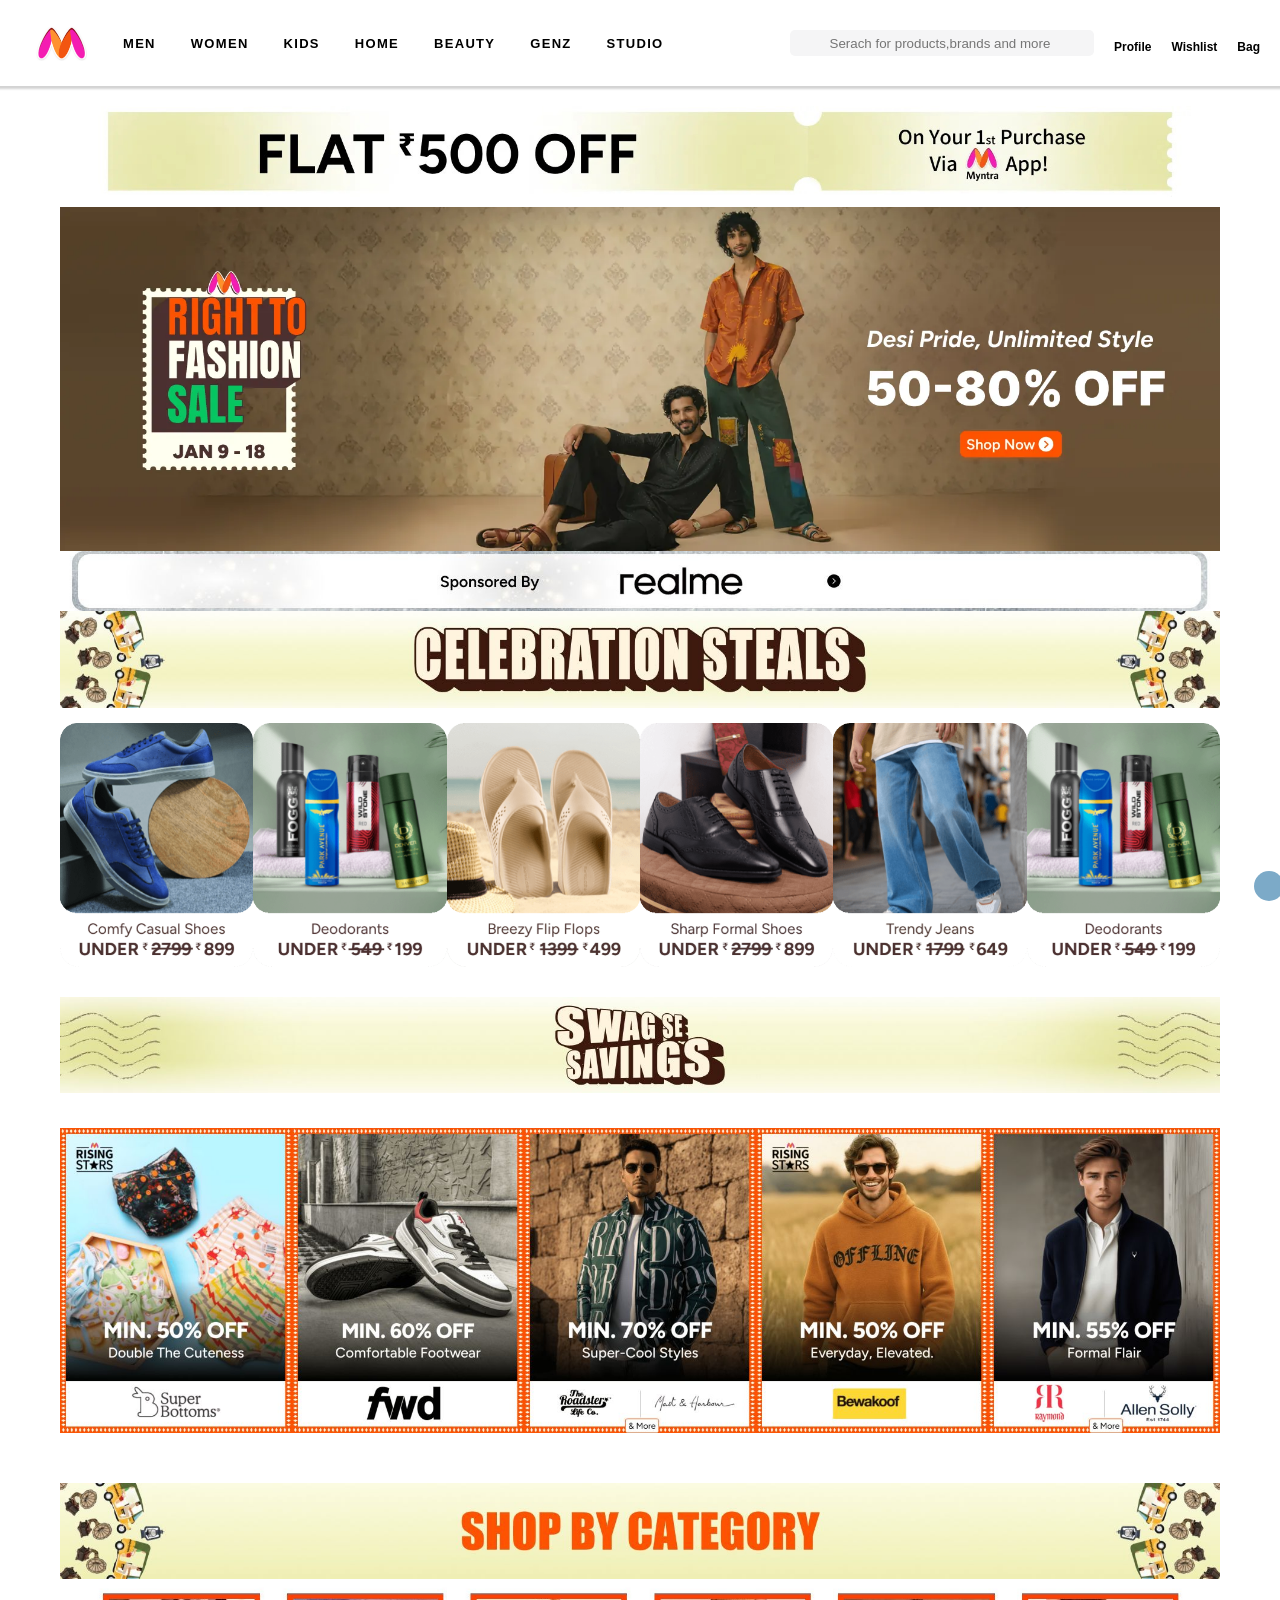
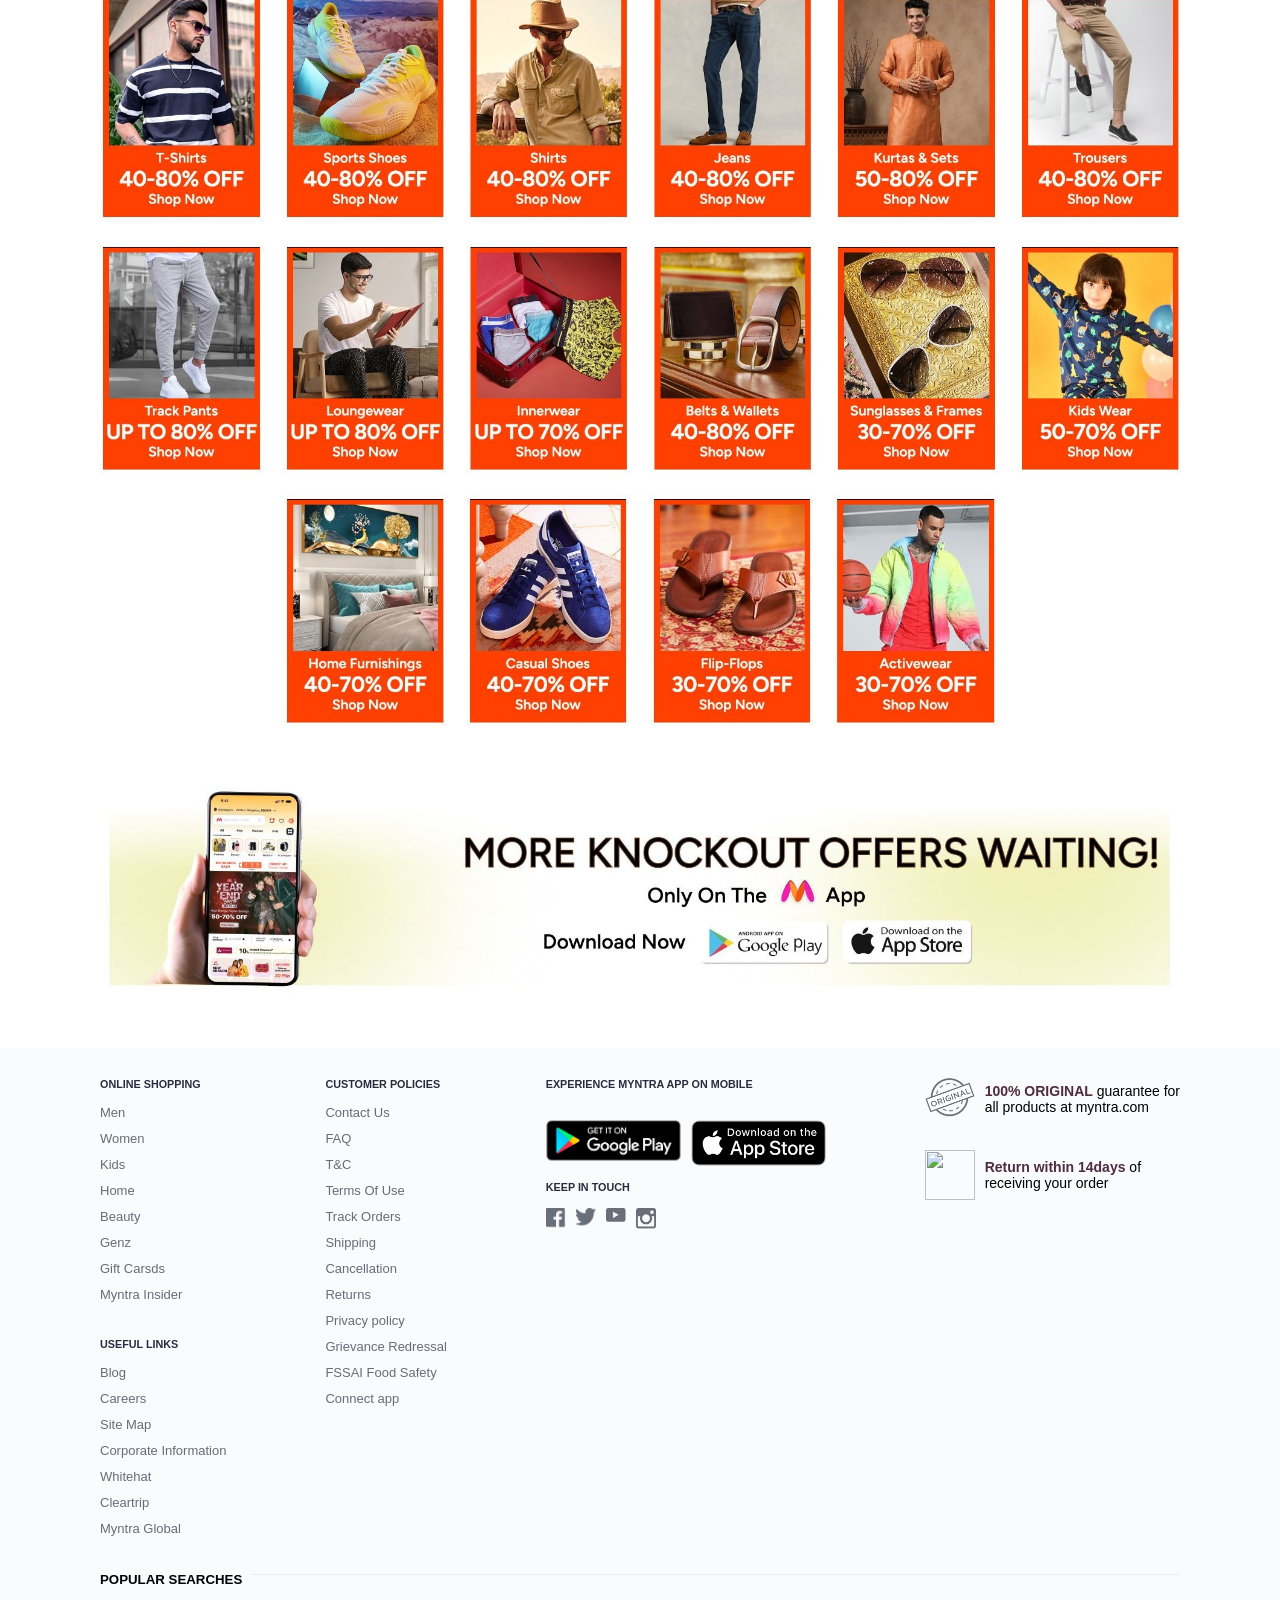
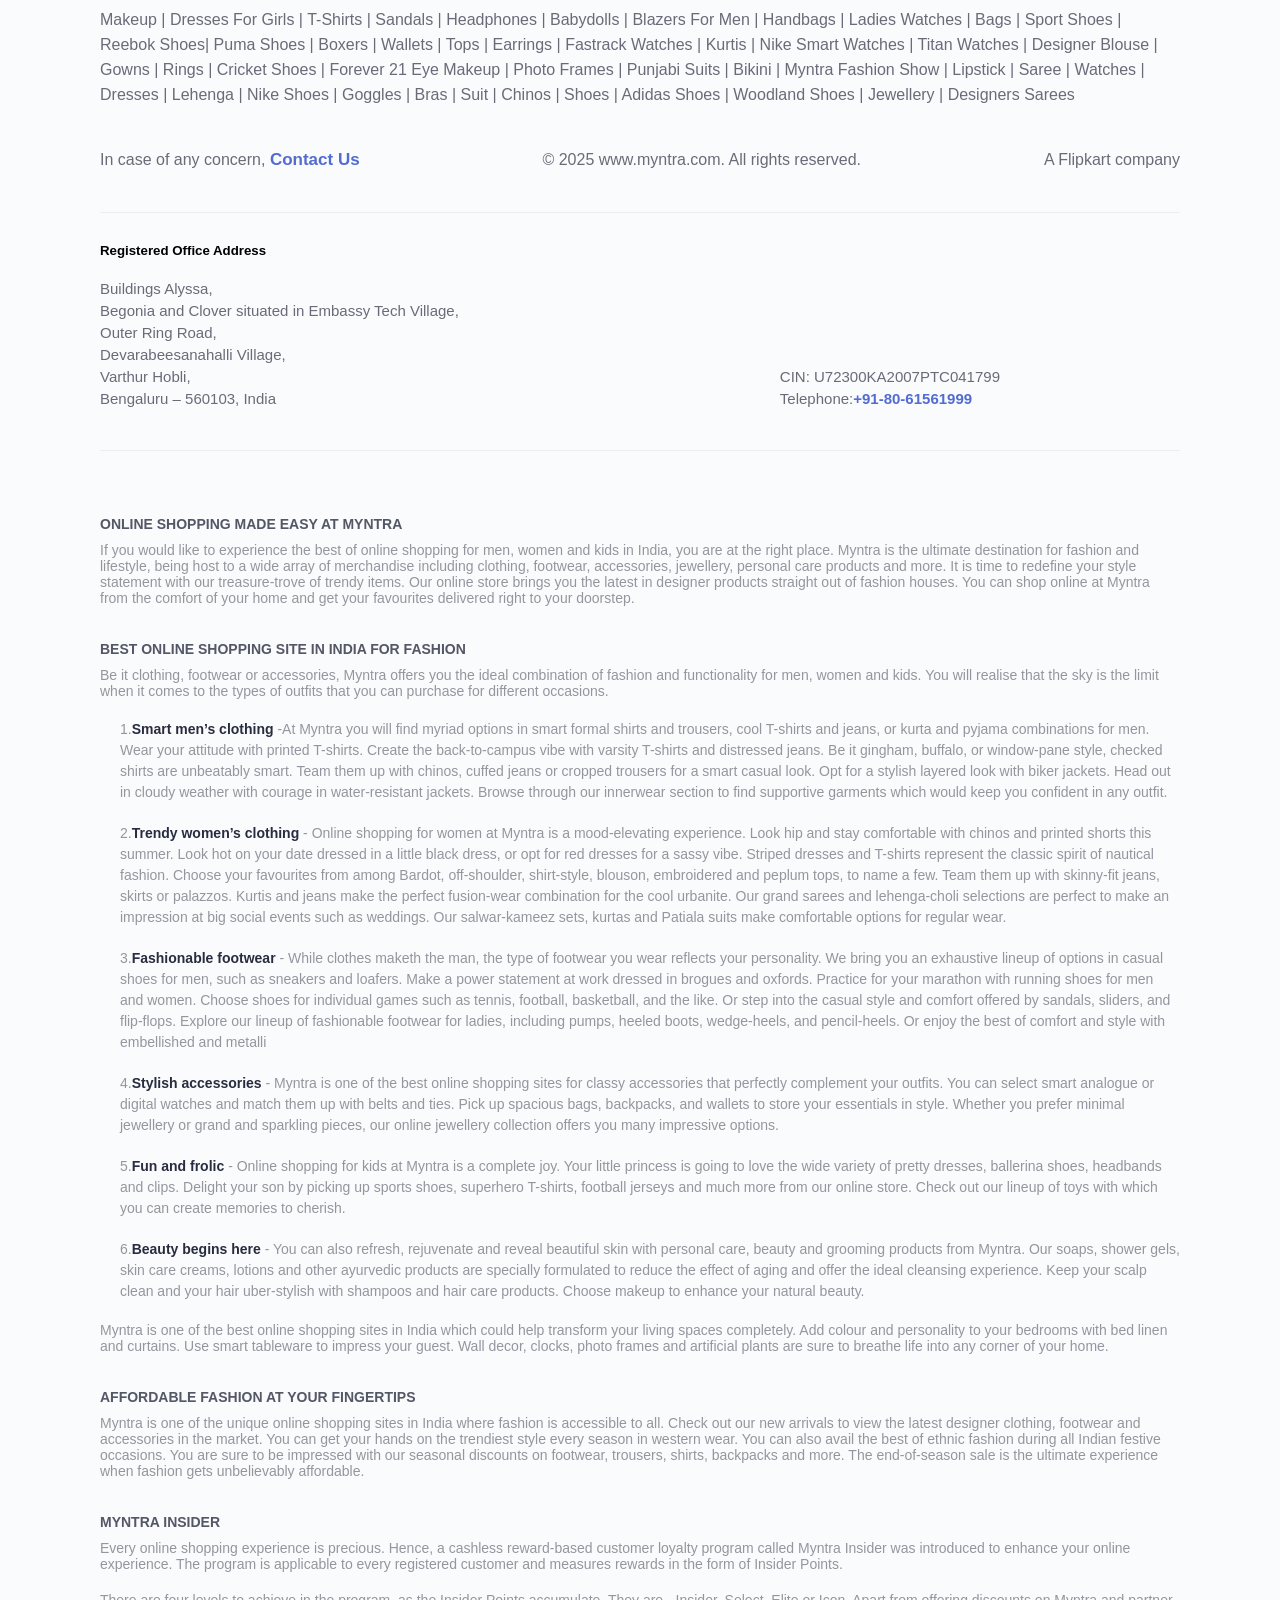
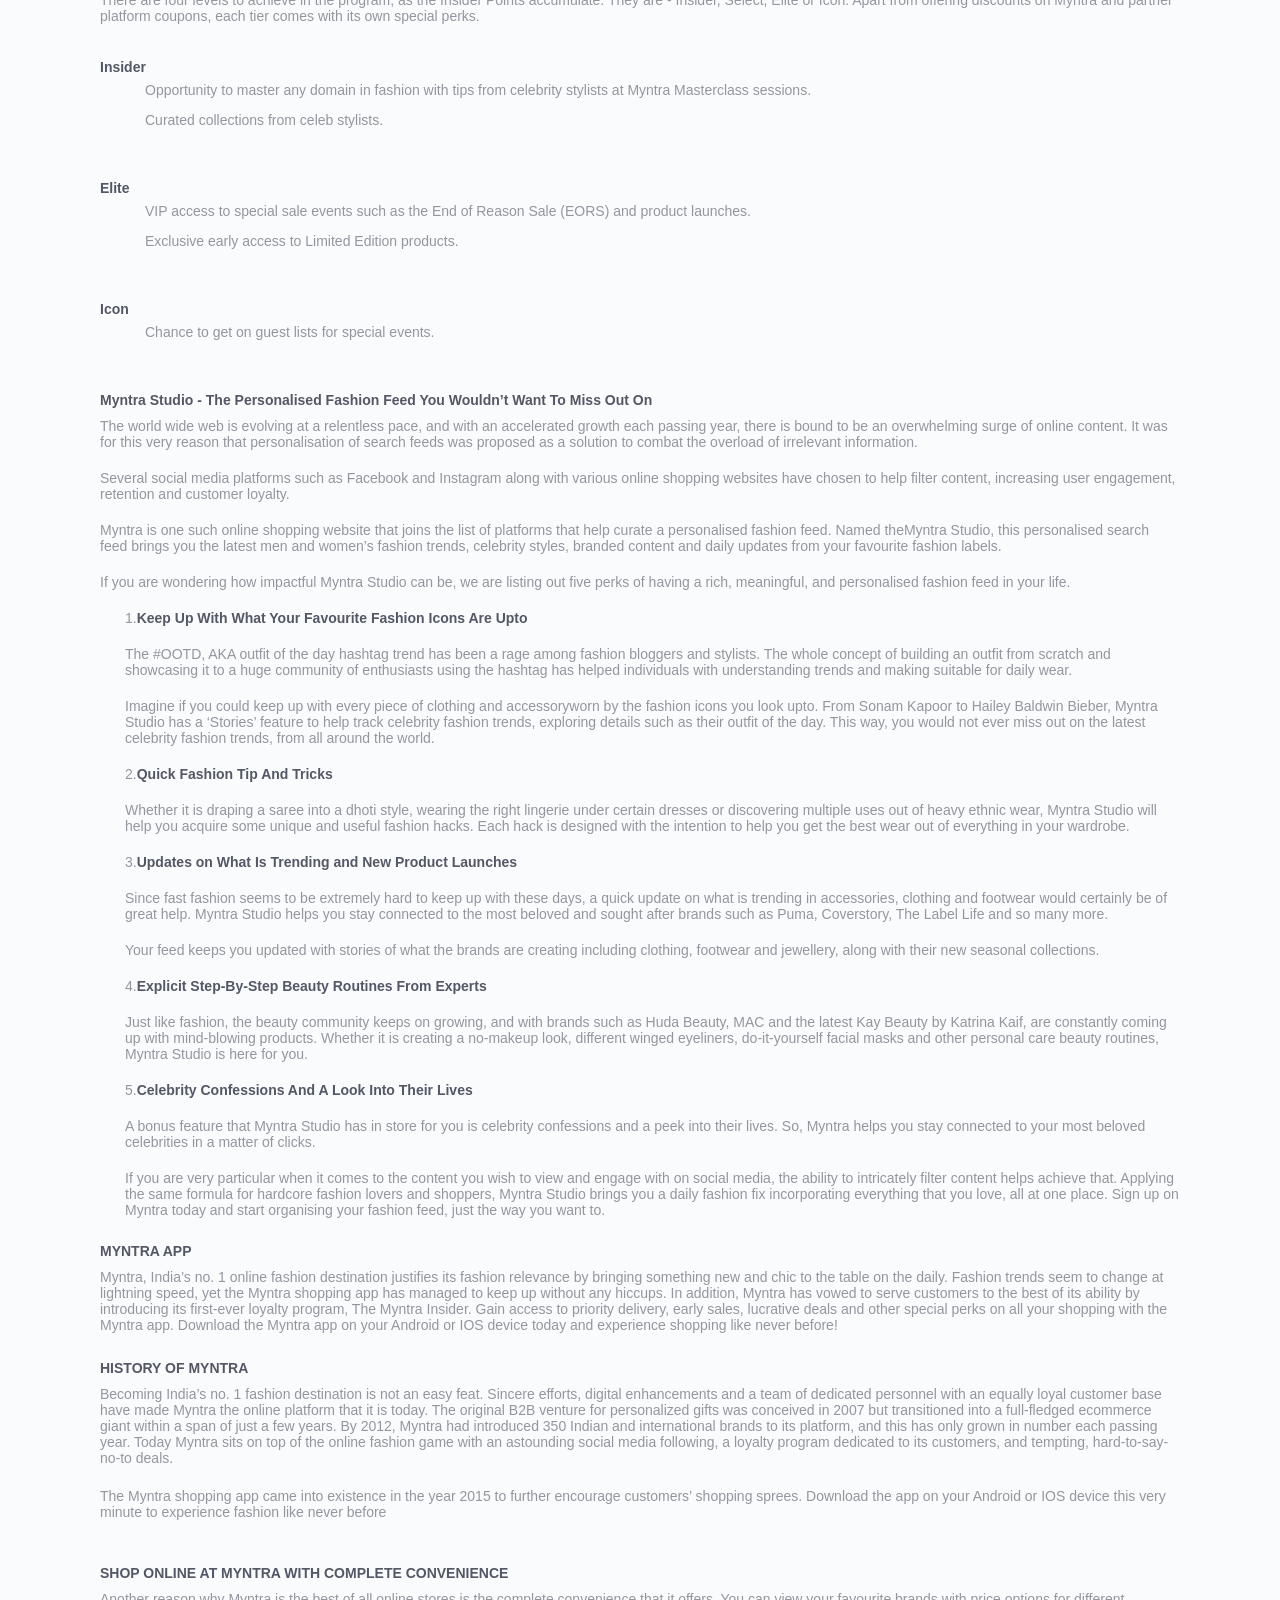
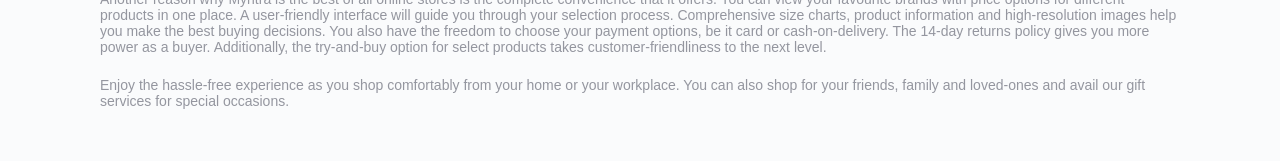
==== commit f9427c25: "css file name" ====
--- a/men.html
+++ b/men.html
@@ -1,7 +1,7 @@
 <html>
 	<head>
 		<title> Myntra Website project</title>
-		<link rel="stylesheet" type="text/css" href="CSS/style.css">
+		<link rel="stylesheet" href="css/style.css">
 		<link rel="stylesheet" type="text/css"href="https://fonts.googleapis.com/css2?family=Roboto:ital,wght@0,100..900;1,100..900&display=swap">
 		<link rel="stylesheet" href="https://cdnjs.cloudflare.com/ajax/libs/font-awesome/7.0.1/css/all.min.css"> 
 	</head>
--- a/css/style.css
+++ b/css/style.css
@@ -0,0 +1,477 @@
+*{
+	margin:0px ;
+	padding:0px ;
+	box-sizing: border-box;
+	list-style: none;
+}
+a{
+	text-decoration: none;
+	color: black;
+}
+body{
+	font-family: "Roboto", sans-serif;
+}
+.outer_div{
+	padding: 0px 20px;
+	display: flex;
+	justify-content: space-between;
+	gap: 20px;
+	align-items: center;
+	box-shadow: 0px 1px 2px 2px lightgray;
+	position: sticky;
+	top: 0px;
+	background: white;
+	z-index: 999;
+}
+.logo_header{
+	display: flex;
+	padding: 25px 15px;
+}
+.logo_header img{
+	width: 53px;
+    height: 36px;
+}
+.menu_header>ul{
+	display: flex;
+	gap: 35px;
+	box-sizing: border-box;
+	text-transform: uppercase;
+	font-weight: bold;
+	padding-right: 106px;
+	font-size: 13px;
+	letter-spacing: 1.3px;
+}
+
+.serachbox{
+	display: flex;
+	background: #F5F5F6;
+	align-items: center;
+	gap: 20px;
+	border-radius: 5px;
+	width: 375px;
+	padding: 3px 0px;
+	/*margin-left: 85px;*/
+}
+.inputbox input{
+	background:#F5F5F6;
+	border: none;
+	outline: none;
+	width: 260px;
+}
+.serachbox_icon{
+	padding: 10px 10px;
+	color: #77788D;
+}
+.header_right_section{
+	display: flex;
+	gap: 20px;
+	text-align: center;
+}
+.right_content{
+	padding-top: 7px;
+	font-size: 12px;
+	font-weight: bold;
+}
+.outer_section img{
+	width: 100%;
+}
+.outer_section{
+	display: flex;
+	padding: 0px 60px;
+}
+.flat{
+	padding-top:20px ;
+	padding-bottom:10px ;
+}
+.powered{
+	flex-grow: 1;
+}
+.supersaver{
+	padding-bottom: 10px;
+}
+.slider{
+	padding-top: 15px;
+}
+.crash{
+	padding-top: 30px;
+}
+.category{
+	flex-wrap:wrap;
+	justify-content: center;
+	padding-bottom: 50px;
+}
+.category div{
+ flex-basis:16.66%;
+}
+.footer_div{
+	background:#FAFBFC;
+}
+.footer_div2{
+	width: 1080px;
+	margin: auto;
+}
+.leftside_content li{
+	list-style: none;
+	line-height: 26px;
+	color: #696b79;
+}
+.leftside_content h5{
+	padding-bottom: 10px;
+	padding-top:30px ;
+	color: #282c3f;
+	font-weight: bold;
+}
+.leftside_content{
+	font-size: 13px;
+	
+}
+.row1_content{
+	display: flex;
+	justify-content: space-between;
+}
+.appstore{
+	display: flex;
+	gap: 10px;
+	padding-top: 20px;
+}
+.images img{
+	width:135px ;
+}
+.touch h5{
+   padding-top: 15px;
+   color: #282c3f;
+   font-weight: bold;
+}
+.social{
+	padding-top: 5px;
+	display: flex;
+	gap: 10px;
+}
+.social_link img{
+  width: 20px;
+}
+.img img{
+	width: 50px;
+}
+.original{
+	display: flex;
+	padding-top: 30px;
+	align-items: center;
+}
+.text{
+	padding-left: 10px;
+	font-size: 14px;
+}
+.text span{
+	color:#4F2C3F;
+	font-weight: bold;
+}
+.row2_content h5{
+	padding-top: 30px;
+	padding-bottom: 20px;
+}
+.row2_content p{
+	color:#696b79;
+	padding-bottom: 40px;
+	line-height: 25px;
+}
+.row2_content{
+	width: 100%;
+}
+.box{
+	display: flex;
+	justify-content: space-between;
+}
+.contact .hr-line{
+	width: 100%;
+	border-bottom: 0.1px solid #696b79;
+	opacity:0.1;
+}
+.para span{
+    color: #526CD0;
+    font-weight: bold;
+    font-size: 17px; 
+    font-weight: bold;
+}
+.Address{
+	font-size: 15px;
+	padding-bottom: 20px;
+	color: #696b79;
+	line-height: 22px;
+	width: 100%;
+}
+.box2{
+	display: flex;
+	justify-content: space-between;
+	align-items:flex-end ;
+	padding-bottom: 40px;
+}
+.Address-hrline{
+	border-bottom: 0.1px solid #696b79;
+	opacity: 0.1;
+	width: 100%;
+}
+.Address span{
+	color: #526CD1;
+	font-weight: bold;
+}
+.Address div{
+	padding-right: 90px;
+}
+.row3_content{
+		padding-top: 20px;
+}
+.keypoints{
+	padding-left: 25px;
+}	
+.row3_content span{	
+	color:#535766 ;
+	font-weight: bold;
+	font-size: 14px;
+}
+.row3_content h5{
+	color:#535766;
+	padding-top: 25px;
+	font-size: 14px;
+}
+.row3_content p{
+	padding-top: 10px;
+	padding-bottom: 10px;
+	font-size: 14px;
+	color: #94969f;
+}
+.row3_content li{
+	color:#94969f;
+	line-height: 30px;
+	font-size: 14px;
+}
+.row3_content ul{
+	padding-left: 45px;
+	padding-bottom: 20px;
+}
+.point{
+    font-size: 14px;
+    line-height: 21px;
+    padding-left: 20px;
+}
+.point span{
+	color:#282c3f ;
+	font-weight: bold;
+}
+.bell{
+	background: #7CAAC8;
+	color: white;
+	display: inline-block;
+	font-size: 24px;
+	position:  fixed;
+	z-index: 9;
+	padding: 15px;
+	border-radius: 50%;
+	right: -4px;
+	/*animation: bellanimation;
+	animation-duration: 3s;
+	animation-iteration-count: infinite;
+	animation-timing-function: linear;*/
+  bottom: -1px;
+}
+.bell_outerdiv{
+	width: 50px;
+	background-color:red ;
+	height: 50px;
+	border-radius: 50%;
+	position: absolute;
+	right: 25px;
+	bottom: 20px;
+  animation: bellanimation;
+	animation-duration: 3s;
+	animation-iteration-count: infinite;
+	animation-timing-function: linear;
+}
+.POPULAR{
+	display: flex;
+	align-items: center;
+	justify-content: space-between;
+}
+.POPULAR div{
+	width: 86%;
+	border-top:0.1px solid #696b79;
+	opacity: 0.1;
+}
+.row4_content{
+	padding-bottom: 40px;
+}
+.row4_content span{
+  color:#535766;
+  font-size: 14px;
+  font-weight: bold;
+}
+.row4_content h3{
+  padding-top: 15px;  
+}
+.row4_content p{
+  color:#94969f;
+  font-size: 14px;
+  padding-top: 10px;
+  padding-bottom: 12px;
+}
+.megamenu_div{
+  width:1135px;
+  position:absolute ;
+  top: 100%;
+  left: 115px;
+  padding-bottom: 30px;
+  /*display: flex;*/
+  display:none;
+}
+.div1{
+	width: 23%;
+	/*border: 1px solid red;*/
+	padding:20px 30px 20px 25px	;
+	background: white;
+	display: flex;
+	flex-direction: column;
+	gap: 15px;
+}
+
+.div1 h2{
+	  font-size: 12px;
+	  color: #F05F73;
+	  font-weight: bold;
+}
+
+.border{
+		border-bottom: 1px solid #ccc;
+		padding-bottom: 15px;
+}
+
+.menu li{
+	font-size: 11px;
+	line-height: 20px;
+	color: #282C3F;
+}
+
+.menu_header>ul>li:hover .megamenu_div{
+	display: flex;
+}
+.menu>li:hover {
+	font-weight: bolder;
+}
+.menu_header>ul>li{
+	padding:30px 0px;
+}
+.megamenu_div .div1:nth-child(even){
+	background: #FBFBFB;
+}
+
+.women h2{
+	color: #FB56C1;
+	font-weight: bold;
+}
+.kids h2{
+	color: #F26A35;
+	font-weight: bold;
+}
+ 
+.home h2{
+	color: #F2C210;
+	font-weight: bold;
+}
+
+.beauty h2{
+	color: #0DB7AF;
+	font-weight: bold;
+}
+
+.studio_div{
+	width: 545px;
+	height: 465px;
+	position: absolute;
+	z-index: 999999;
+	top: 100%;
+	left: 350px;
+	background: white;
+	box-shadow: 0px 0px 5px #ccc;
+	display: none;
+}
+
+.row1{
+	margin: auto;
+	padding-top:30px;
+	padding-left: 40%;
+}
+
+.text_studio{
+	text-align: center;
+	padding-top: 15px;
+	color: #535766 ;
+	text-transform: capitalize;
+}
+
+.image_studio img{
+	width: 514px;
+	height: 274px;
+}
+
+.image_studio{
+	padding-top:30px;
+}
+
+.explore{
+	border: 1px solid #d4d5d8;
+	margin: 20px 180px 20px 180px;
+	gap: 11px;
+	display: flex;
+}
+
+.text3{
+	padding: 9px;
+	align-items: center;
+}
+
+.studio_icon{
+	font-size: 10px;
+	padding-top: 11px;
+}
+
+.studio_menu:hover .studio_div{
+	display: block ;
+}
+
+
+@keyframes bellanimation{
+	0%{
+		  opacity: 0.1;
+		  background-color: lightblue;
+		  transform: scale(1.0);
+
+	}
+	50%{
+		opacity: 1.5;
+		background-color: lightblue;
+		transform: scale(1.3);
+	}
+	100%{
+		opacity: 0.1;
+    background-color: lightblue;
+    transform: scale(1.0);
+	}
+}
+
+  /*men's sect ion start*/
+
+.banner_section{
+	padding: 0px 60px;
+}
+
+.saving{
+	padding-top: 30px;
+	padding-bottom: 20px;
+}
+
+.category_men{
+	padding-top: 50px;
+}
+
+.knockout{
+	padding-bottom: 50px;
+}
